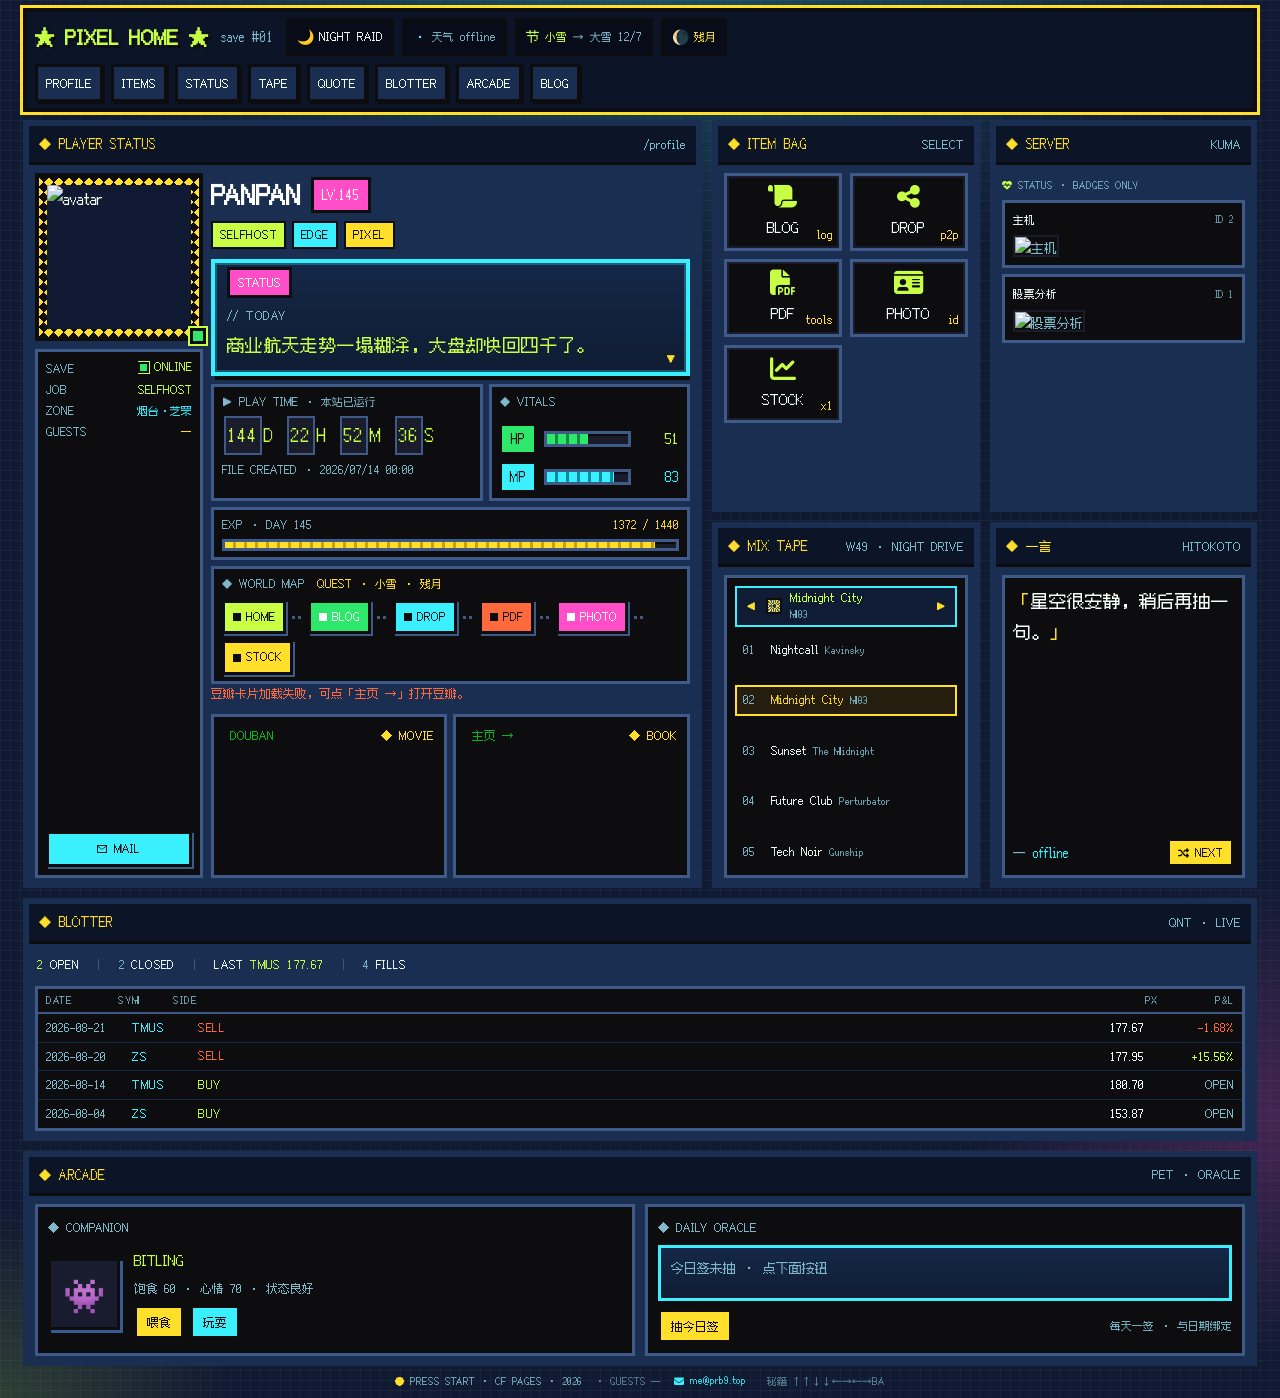
==== index.html @ e5ebe074 "Log ZS and TMUS sell fills on the blotter. Co-authored-by: Cursor <cursoragent@cursor.com>" ====
<!DOCTYPE html>
<html lang="zh-CN">
<head>
  <meta charset="UTF-8" />
  <meta name="viewport" content="width=device-width, initial-scale=1.0" />
  <meta name="description" content="Panpan 的像素风个人主页 · 工具箱、书影、Arcade 与博客" />
  <meta name="theme-color" content="#101a32" />
  <meta name="author" content="panpan" />
  <title>Panpan · Pixel Home</title>

  <link rel="icon" href="/favicon.ico" sizes="any" />
  <link rel="icon" href="/favicon.gif" type="image/gif" />
  <link rel="apple-touch-icon" href="/favicon.ico" />

  <meta property="og:type" content="website" />
  <meta property="og:site_name" content="Pixel Home" />
  <meta property="og:url" content="https://prb9.top/" />
  <meta property="og:title" content="Panpan · Pixel Home" />
  <meta property="og:description" content="像素风个人主页 · DROP / PDF / PHOTO / STOCK，还有宠物与每日签。" />
  <meta property="og:image" content="https://api.dicebear.com/9.x/pixel-art/svg?seed=prb9-neon-aug26&backgroundColor=143d6b" />
  <meta name="twitter:card" content="summary" />
  <meta name="twitter:title" content="Panpan · Pixel Home" />
  <meta name="twitter:description" content="像素风个人主页 · 工具箱、书影、Arcade 与博客" />

  <link href="https://unpkg.com/nes.css@2.3.0/css/nes.min.css" rel="stylesheet" />
  <link
    rel="stylesheet"
    href="https://cdnjs.cloudflare.com/ajax/libs/font-awesome/6.5.2/css/all.min.css"
    crossorigin="anonymous"
  />

  <style>
    /*
      Fusion Pixel：中英文同套像素字形，解决 Press Start 2P 中文回落到系统字体导致偏小
      License: OFL → assets/fonts/OFL-fusion-pixel.txt
    */
    @font-face {
      font-family: "Fusion Pixel";
      src: url("assets/fonts/fusion-pixel-12px-proportional-latin.ttf.woff2") format("woff2");
      font-display: swap;
      unicode-range: U+0000-024F, U+1E00-1EFF, U+2000-206F, U+20A0-20CF, U+2100-214F, U+2190-21FF;
    }
    @font-face {
      font-family: "Fusion Pixel";
      src: url("assets/fonts/fusion-pixel-12px-proportional-zh_hans.ttf.woff2") format("woff2");
      font-display: swap;
    }

    :root {
      --bg-0: #101a32;
      --bg-1: #1a2e52;
      --ink: #f4fff8;
      --mute: #7eb8c9;
      --green: #2ee86c;
      --lime: #c8ff45;
      --cyan: #3af0ff;
      --pink: #ff4ec8;
      --gold: #ffdf2a;
      --orange: #ff6a3c;
      --frame: #0c1428;
      --line: #3d5a88;
      --well: #0f1c33;
      --well-2: #152848;
      --bar-g: #148a42;
      --bar-c: #0e8aa0;
      --bar-y: #c9a00e;
      --font: "Fusion Pixel", "PingFang SC", "Microsoft YaHei", monospace;
    }

    * { box-sizing: border-box; }
    html { scroll-behavior: smooth; }

    body {
      margin: 0;
      min-height: 100vh;
      font-family: var(--font) !important;
      font-size: 16px;
      line-height: 1.7;
      color: var(--ink);
      -webkit-font-smoothing: none;
      font-smooth: never;
      background-color: var(--bg-0);
      background-image:
        radial-gradient(ellipse 90% 50% at 50% -5%, rgba(58, 240, 255, 0.28), transparent 55%),
        radial-gradient(ellipse 50% 35% at 100% 80%, rgba(255, 78, 200, 0.22), transparent 50%),
        radial-gradient(ellipse 40% 30% at 0% 100%, rgba(200, 255, 69, 0.16), transparent 45%),
        linear-gradient(rgba(255,255,255,0.045) 1px, transparent 1px),
        linear-gradient(90deg, rgba(255,255,255,0.035) 1px, transparent 1px);
      background-size: auto, auto, auto, 10px 10px, 10px 10px;
      image-rendering: pixelated;
    }

    a { color: var(--cyan); }
    a:hover { color: var(--lime); }

    /* NES 容器：压缩默认内边距 */
    .nes-container {
      padding: 10px 12px !important;
      margin: 0 !important;
      font-family: var(--font) !important;
    }
    .nes-container.is-dark { background: var(--bg-1); }
    button, input, .nes-btn { font-family: var(--font) !important; }

    /* ========== 全宽仪表盘 ========== */
    .wrap {
      width: min(1540px, 98vw);
      margin: 0 auto;
      padding: 8px 10px 8px;
      min-height: 100vh;
      display: flex;
      flex-direction: column;
    }

    /* 顶栏：标题 + 天象 + 导航同一行，少占纵向 */
    .topbar {
      display: flex;
      flex-wrap: wrap;
      align-items: center;
      justify-content: space-between;
      gap: 8px 12px;
      margin-bottom: 8px;
      padding: 6px 8px;
      background: var(--frame);
      border: 4px solid #0d0d0f;
      box-shadow: 0 0 0 3px var(--gold);
    }
    .brand {
      display: flex;
      align-items: center;
      gap: 12px;
      flex-wrap: wrap;
    }
    .brand h1 {
      margin: 0;
      font-size: clamp(14px, 1.6vw, 20px);
      color: var(--lime);
      text-shadow: 3px 3px 0 #0d0d0f;
      white-space: nowrap;
    }
    .brand .sub {
      color: var(--mute);
      font-size: 13px;
    }
    .meta-chips {
      display: inline-flex;
      flex-wrap: wrap;
      align-items: center;
      gap: 8px;
    }
    .meta-chip {
      display: inline-flex;
      align-items: center;
      gap: 5px;
      padding: 4px 8px;
      background: rgba(0,0,0,0.4);
      border: 3px solid #0d0d0f;
      font-size: 11px;
      color: var(--ink);
      white-space: nowrap;
    }
    .meta-chip .ic { font-size: 14px; animation: bob 1.6s steps(2) infinite; }
    .meta-chip .dim { color: var(--mute); }
    .meta-chip.wx .ic { color: var(--cyan); }
    .meta-chip.jq { color: var(--lime); }
    .meta-chip.moon { color: var(--gold); }
    @keyframes bob {
      0%, 100% { transform: translateY(0); }
      50% { transform: translateY(-3px); }
    }

    .topnav {
      display: flex;
      flex-wrap: wrap;
      gap: 8px;
    }
    .topnav a {
      text-decoration: none !important;
      color: var(--ink) !important;
      background: var(--bg-1);
      border: 3px solid #0d0d0f;
      padding: 6px 8px;
      font-size: 12px;
      box-shadow: 2px 2px 0 #0d0d0f;
      flex-shrink: 0;
    }
    .topnav a:hover {
      color: var(--lime) !important;
      transform: translate(-1px, -1px);
      box-shadow: 4px 4px 0 #0d0d0f;
    }

    /* 主网格：大屏尽量一屏铺开 */
    .grid {
      flex: 1;
      display: grid;
      grid-template-columns: 1fr;
      gap: 8px;
      align-content: start;
      align-items: stretch;
    }

    /* 平板：两列；MUSIC 和一言始终并排成一对 */
    @media (min-width: 800px) {
      .grid {
        grid-template-columns: 1.4fr 1fr;
        grid-template-areas:
          "profile links"
          "status status"
          "music quote"
          "trades trades"
          "arcade arcade";
        gap: 10px;
      }
      #profile { grid-area: profile; }
      #links { grid-area: links; }
      #status { grid-area: status; }
      #music { grid-area: music; }
      #quote { grid-area: quote; }
      #trades { grid-area: trades; }
      #arcade { grid-area: arcade; }
    }

    /* 桌面宽屏 */
    @media (min-width: 1200px) {
      .grid {
        grid-template-columns: 1.55fr 0.95fr 1fr 1fr;
        grid-template-rows: auto auto auto auto;
        gap: 10px;
        grid-template-areas:
          "profile profile links status"
          "profile profile music quote"
          "trades trades trades trades"
          "arcade arcade arcade arcade";
      }
    }

    .panel {
      position: relative;
      background: var(--bg-1);
      height: 100%;
      min-height: 0;
      overflow: hidden;
      display: flex;
      flex-direction: column;
    }
    .panel > .panel-head { flex-shrink: 0; }
    #profile .profile-row { flex: 1; min-height: 0; }

    .panel-head {
      display: flex;
      align-items: center;
      justify-content: space-between;
      gap: 8px;
      margin: -4px -6px 8px;
      padding: 7px 10px;
      background: var(--frame);
      border-bottom: 3px solid #0d0d0f;
      color: var(--gold);
      font-size: 13px;
    }
    .panel-head .tag { color: var(--mute); font-size: 12px; }

    /* Profile */
    .profile-row {
      display: flex;
      flex-direction: column;
      align-items: center;
      gap: 8px;
      height: 100%;
      min-height: 0;
      overflow: hidden;
    }
    @media (min-width: 560px) {
      .profile-row {
        flex-direction: row;
        align-items: stretch;
      }
    }

    .avatar-col {
      display: flex;
      flex-direction: column;
      align-items: stretch;
      gap: 8px;
      flex-shrink: 0;
      width: 140px;
    }
    @media (min-width: 1200px) {
      .avatar-col { width: 168px; }
    }
    .avatar-frame {
      position: relative;
      width: 100%;
      aspect-ratio: 1;
      padding: 8px;
      background:
        linear-gradient(45deg, #0d0d0f 25%, transparent 25%) -5px 0 / 10px 10px,
        linear-gradient(-45deg, #0d0d0f 25%, transparent 25%) -5px 0 / 10px 10px,
        linear-gradient(45deg, transparent 75%, #0d0d0f 75%) -5px 0 / 10px 10px,
        linear-gradient(-45deg, transparent 75%, #0d0d0f 75%) -5px 0 / 10px 10px,
        var(--gold);
      border: 4px solid #0d0d0f;
      flex-shrink: 0;
    }
    .char-plate {
      background: #0d0d0f;
      border: 3px solid var(--line);
      padding: 8px;
      display: flex;
      flex-direction: column;
      gap: 6px;
      flex: 1;
      min-height: 0;
    }
    .char-plate .plate-row {
      display: flex;
      justify-content: space-between;
      align-items: baseline;
      gap: 6px;
      font-size: 11px;
      line-height: 1.35;
    }
    .char-plate .k { color: var(--mute); flex-shrink: 0; }
    .char-plate .v {
      color: var(--lime);
      text-align: right;
      overflow: hidden;
      text-overflow: ellipsis;
      white-space: nowrap;
      min-width: 0;
    }
    .char-plate .v.gold { color: var(--gold); }
    .char-plate .v.cyan { color: var(--cyan); }
    .char-plate .online {
      display: inline-flex;
      align-items: center;
      gap: 5px;
      color: var(--lime);
    }
    .char-plate .online::before {
      content: "";
      width: 7px;
      height: 7px;
      background: var(--green);
      border: 2px solid #0d0d0f;
      box-shadow: 0 0 0 1px var(--lime);
      animation: lamp 1.1s steps(2) infinite;
    }
    .char-plate .mail-btn {
      margin-top: auto;
      display: block;
      text-align: center;
      text-decoration: none !important;
      color: #0d0d0f !important;
      background: var(--cyan);
      border: 3px solid #0d0d0f;
      box-shadow: 2px 2px 0 var(--line);
      padding: 6px 4px;
      font-size: 11px;
    }
    .char-plate .mail-btn:hover {
      background: var(--lime);
      transform: translate(-1px, -1px);
      box-shadow: 3px 3px 0 var(--line);
    }
    .avatar-frame img {
      width: 100%;
      height: 100%;
      object-fit: cover;
      image-rendering: auto; /* thumbs 矢量头像更清晰 */
      background: var(--bg-0);
      display: block;
    }
    .save-lamp {
      position: absolute;
      right: -7px;
      bottom: -7px;
      width: 16px;
      height: 16px;
      background: var(--green);
      border: 3px solid #0d0d0f;
      box-shadow: 0 0 0 2px var(--lime);
      animation: lamp 1.1s steps(2) infinite;
    }
    @keyframes lamp {
      50% { background: var(--lime); box-shadow: 0 0 0 2px var(--green); }
    }

    .profile-meta {
      flex: 1;
      min-width: 0;
      width: 100%;
      display: flex;
      flex-direction: column;
      min-height: 0;
      overflow: hidden;
    }
    .name-row {
      display: flex;
      flex-wrap: wrap;
      align-items: center;
      gap: 10px;
      margin-bottom: 4px;
      flex-shrink: 0;
    }
    .name-row h2 {
      margin: 0;
      font-size: clamp(20px, 2vw, 26px);
      color: #fff;
    }
    .lv-badge {
      background: var(--pink);
      color: #fff;
      border: 3px solid #0d0d0f;
      padding: 4px 8px;
      font-size: 13px;
    }
    .trait-row {
      display: flex;
      flex-wrap: wrap;
      gap: 6px;
      margin: 0 0 6px;
      flex-shrink: 0;
    }
    .trait {
      display: inline-block;
      padding: 3px 7px;
      border: 2px solid #0d0d0f;
      background: var(--line);
      color: var(--mute);
      font-size: 11px;
      letter-spacing: 0.4px;
    }
    .trait.lime { background: var(--lime); color: #0d0d0f; }
    .trait.cyan { background: var(--cyan); color: #0d0d0f; }
    .trait.gold { background: var(--gold); color: #0d0d0f; }

    /* 状态框：略放大，可随文案换行，仍控上限 */
    .dialog {
      position: relative;
      background: linear-gradient(180deg, var(--well-2) 0%, var(--well) 100%);
      color: var(--lime);
      border: 4px solid var(--cyan);
      padding: 10px 12px 14px;
      margin: 4px 0 8px;
      box-shadow:
        4px 4px 0 #0d0d0f,
        inset 0 0 0 2px rgba(58, 240, 255, 0.28);
      font-size: 14px;
      line-height: 1.55;
      flex: 0 1 auto;
      min-height: 72px;
      max-height: 120px;
      overflow: hidden;
    }
    #dialog-text {
      display: inline;
      font-size: clamp(15px, 1.4vw, 18px);
      letter-spacing: 0.4px;
    }
    .dialog::after {
      content: "▼";
      position: absolute;
      right: 10px;
      bottom: 5px;
      color: var(--gold);
      animation: blink 1s steps(2) infinite;
      font-size: 10px;
    }
    @keyframes blink { 50% { opacity: 0; } }
    .dialog .who {
      display: inline-block;
      background: var(--pink);
      color: #fff;
      border: 3px solid #0d0d0f;
      padding: 3px 8px;
      margin: -20px 0 6px;
      font-size: 12px;
      transform: translateY(-2px);
    }
    .dialog .status-label {
      display: block;
      color: var(--mute);
      font-size: 12px;
      margin-bottom: 6px;
      letter-spacing: 0.5px;
    }

    /* 游玩时间 + HP/MP 并排 */
    .vitals {
      display: grid;
      grid-template-columns: 1fr;
      gap: 6px;
      margin-top: 0;
      flex-shrink: 0;
    }
    @media (min-width: 560px) {
      .vitals { grid-template-columns: 1.35fr 1fr; }
    }
    .playtime,
    .bars-panel {
      background: #0d0d0f;
      border: 3px solid var(--line);
      padding: 6px 8px;
    }
    .playtime .label,
    .bars-panel .label {
      color: var(--mute);
      font-size: 11px;
      margin-bottom: 4px;
    }
    .playtime .digits {
      color: var(--lime);
      font-size: clamp(14px, 1.4vw, 17px);
      letter-spacing: 1px;
    }
    .playtime .digits span {
      display: inline-block;
      min-width: 1.8ch;
      text-align: center;
      background: #1a1c2c;
      border: 2px solid var(--line);
      padding: 3px 2px;
      margin: 0 2px;
    }
    .playtime .hint {
      margin-top: 6px;
      color: var(--mute);
      font-size: 11px;
    }
    .bars-panel {
      display: flex;
      flex-direction: column;
      justify-content: center;
      gap: 8px;
    }
    .bar-row {
      display: grid;
      grid-template-columns: 36px 1fr 40px;
      align-items: center;
      gap: 8px;
      font-size: 14px;
    }
    .bar-tag {
      text-align: center;
      border: 2px solid #0d0d0f;
      font-size: 13px;
      padding: 2px 0;
    }
    .bar-tag.hp { background: var(--green); color: #0d0d0f; }
    .bar-tag.mp { background: var(--cyan); color: #0d0d0f; }
    .bar-track {
      height: 16px;
      background: #1a1c2c;
      border: 3px solid var(--line);
      box-shadow: inset 2px 2px 0 #0a0a0f;
    }
    .bar-fill {
      height: 100%;
      background: repeating-linear-gradient(90deg, var(--green) 0 8px, var(--bar-g) 8px 11px);
      transition: width 0.6s steps(12);
    }
    .bar-fill.mp {
      background: repeating-linear-gradient(90deg, var(--cyan) 0 8px, var(--bar-c) 8px 11px);
    }
    .bar-num { color: var(--lime); font-size: 14px; text-align: right; }
    .bar-num.mp { color: var(--cyan); }

    /* EXP + 任务 / 技能：填满 profile 下方空白 */
    .exp-row {
      margin-top: 6px;
      flex-shrink: 0;
      background: #0d0d0f;
      border: 3px solid var(--line);
      padding: 6px 8px;
    }
    .exp-row .label {
      display: flex;
      justify-content: space-between;
      color: var(--mute);
      font-size: 11px;
      margin-bottom: 4px;
    }
    .exp-row .label strong { color: var(--gold); font-weight: normal; }
    .exp-track {
      height: 12px;
      background: #1a1c2c;
      border: 3px solid var(--line);
      box-shadow: inset 2px 2px 0 #0a0a0f;
    }
    .exp-fill {
      height: 100%;
      width: 0%;
      background: repeating-linear-gradient(90deg, var(--gold) 0 8px, var(--bar-y) 8px 11px);
      transition: width 0.6s steps(12);
    }
    /* WORLD MAP：资料卡与书影之间的地点链 */
    .world-map {
      margin-top: 6px;
      flex-shrink: 0;
      background: #0d0d0f;
      border: 3px solid var(--line);
      padding: 6px 8px;
    }
    .world-map .label {
      color: var(--mute);
      font-size: 11px;
      margin-bottom: 6px;
    }
    .world-map .label em {
      font-style: normal;
      color: var(--gold);
      margin-left: 6px;
    }
    .map-nodes {
      display: flex;
      flex-wrap: wrap;
      align-items: center;
      gap: 6px;
    }
    .map-node {
      display: inline-flex;
      align-items: center;
      gap: 5px;
      text-decoration: none !important;
      color: #0d0d0f !important;
      border: 3px solid #0d0d0f;
      padding: 5px 8px;
      font-size: 11px;
      box-shadow: 2px 2px 0 var(--line);
      transition: transform 0.1s steps(2), box-shadow 0.1s steps(2);
    }
    .map-node:hover {
      transform: translate(-1px, -1px);
      box-shadow: 3px 3px 0 var(--line);
    }
    .map-node .dot {
      width: 8px;
      height: 8px;
      background: #0d0d0f;
      flex-shrink: 0;
    }
    .map-node.home { background: var(--lime); }
    .map-node.blog { background: var(--green); color: #fff !important; }
    .map-node.blog .dot { background: #fff; }
    .map-node.drop { background: var(--cyan); }
    .map-node.pdf { background: var(--orange); }
    .map-node.photo { background: var(--pink); color: #fff !important; }
    .map-node.photo .dot { background: #fff; }
    .map-node.stock { background: var(--gold); }
    .map-rail {
      width: 10px;
      height: 3px;
      background: repeating-linear-gradient(90deg, var(--line) 0 3px, transparent 3px 6px);
      flex-shrink: 0;
    }
    @media (max-width: 560px) {
      .map-rail { display: none; }
    }

    /* 豆瓣 idouban：电影 | 书，吃满 profile 下半宽 */
    .foot-strip.douban-strip {
      margin-top: 6px;
      flex: 1 1 auto;
      min-height: 0;
      display: grid;
      grid-template-columns: 1fr;
      gap: 6px;
    }
    @media (min-width: 720px) {
      .foot-strip.douban-strip { grid-template-columns: 1fr 1fr; }
    }
    .idouban-pane {
      background: #0d0d0f;
      border: 3px solid var(--line);
      padding: 8px 10px 6px;
      min-height: 0;
      display: flex;
      flex-direction: column;
      overflow: hidden;
    }
    .idouban-pane-head {
      display: flex;
      align-items: center;
      justify-content: space-between;
      gap: 8px;
      margin-bottom: 4px;
      flex-shrink: 0;
    }
    .idouban-pane-head .brand {
      display: inline-flex;
      align-items: center;
      gap: 6px;
      color: #00b51d;
      font-size: 12px;
    }
    .idouban-pane-head .brand i { font-size: 14px; }
    .idouban-pane-head .kind {
      color: var(--gold);
      font-size: 12px;
    }
    .idouban-mount {
      flex: 1;
      min-height: 120px;
      max-height: 220px;
      overflow: auto;
      font-family: var(--font) !important;
    }
    .douban-status {
      color: var(--mute);
      font-size: 12px;
      line-height: 1.5;
      margin: 0 0 6px;
      flex-shrink: 0;
    }
    .douban-status.err { color: var(--orange); }
    .douban-status.ok { color: var(--lime); }

    /* 覆盖 idouban 默认浅色样式 → 像素暗色 */
    .pixel-idouban .idouban-tabs {
      margin: 4px 0 8px;
      display: flex;
      flex-wrap: wrap;
      gap: 6px;
    }
    .pixel-idouban .idouban-tab {
      cursor: pointer;
      padding: 3px 8px !important;
      text-decoration: none !important;
      color: var(--ink) !important;
      background: #1a1c2c;
      border: 2px solid var(--line);
      font-size: 11px;
      font-family: var(--font) !important;
    }
    .pixel-idouban .idouban-tab-active {
      background: var(--gold) !important;
      color: #0d0d0f !important;
      border-color: #0d0d0f;
    }
    .pixel-idouban .idouban-item {
      clear: both;
      border-bottom: 2px dashed #2a2f45 !important;
      min-height: 110px !important;
      padding: 8px 0 !important;
      position: relative;
    }
    .pixel-idouban .idouban-picture {
      position: absolute;
      top: 8px;
      left: 0;
    }
    .pixel-idouban .idouban-picture img {
      width: 72px !important;
      max-height: 96px !important;
      object-fit: cover;
      border: 3px solid #0d0d0f;
      box-shadow: 3px 3px 0 var(--line);
      image-rendering: auto;
      background: #1a1c2c;
    }
    .pixel-idouban .idouban-info {
      padding-left: 86px !important;
      color: var(--ink);
    }
    .pixel-idouban .idouban-info a {
      color: var(--lime) !important;
      text-decoration: none !important;
      font-size: 13px;
    }
    .pixel-idouban .idouban-info a:hover { color: var(--cyan) !important; }
    .pixel-idouban .idouban-meta,
    .pixel-idouban .idouban-rating,
    .pixel-idouban .idouban-comment {
      color: var(--mute) !important;
      font-size: 11px !important;
      line-height: 1.45 !important;
      font-family: var(--font) !important;
      -webkit-line-clamp: 2;
    }
    .pixel-idouban .idouban-pagination {
      text-align: center;
      margin: 8px 0 4px;
    }
    .pixel-idouban .idouban-page-num {
      min-width: 40px;
      display: inline-block;
      color: var(--gold);
      font-size: 12px;
    }
    .pixel-idouban .idouban-button {
      cursor: pointer;
      padding: 3px 8px !important;
      text-decoration: none !important;
      color: var(--ink) !important;
      background: #1a1c2c;
      border: 2px solid var(--line);
      font-size: 11px;
      font-family: var(--font) !important;
      margin: 0 4px;
    }
    .pixel-idouban .idouban-button:hover {
      border-color: var(--gold);
      color: var(--lime) !important;
    }

    /* Links */
    .inv-grid {
      display: grid;
      grid-template-columns: 1fr 1fr;
      gap: 8px;
      height: auto;
      align-content: start;
    }
    .inv-slot {
      display: flex;
      flex-direction: column;
      align-items: center;
      justify-content: center;
      gap: 6px;
      min-height: 72px;
      padding: 8px 6px;
      text-decoration: none !important;
      color: var(--ink) !important;
      background: #0d0d0f;
      border: 3px solid var(--line);
      box-shadow: inset 0 0 0 2px #1a1c2c;
      transition: transform 0.1s steps(2), border-color 0.1s;
      position: relative;
    }
    .inv-slot:hover,
    .inv-slot:focus {
      border-color: var(--gold);
      transform: translate(-2px, -2px);
      box-shadow: inset 0 0 0 2px #1a1c2c, 4px 4px 0 #0d0d0f;
      outline: none;
    }
    .inv-slot i { font-size: 26px; color: var(--lime); }
    .inv-slot .slot-name { font-size: 14px; text-align: center; }
    .inv-slot .qty {
      position: absolute;
      right: 6px;
      bottom: 4px;
      color: var(--gold);
      font-size: 12px;
    }

    /* Uptime / SERVER：内容收紧，避免框被撑空 */
    #status.panel {
      display: flex;
      flex-direction: column;
      min-height: 0;
    }
    #status .stat-lines {
      flex: 1;
      min-height: 0;
    }
    .stat-lines { font-size: 13px; color: var(--mute); }
    .stat-lines p { margin: 0 0 6px; }
    .stat-lines .ok { color: var(--lime); }
    /* Uptime Kuma 徽章：仅展示，不跳转公开状态页 */
    .kuma-caption {
      display: inline-flex;
      align-items: center;
      gap: 6px;
      margin-bottom: 6px;
      font-size: 10px;
      color: var(--mute);
    }
    .kuma-list {
      display: grid;
      grid-template-columns: 1fr;
      gap: 6px;
      height: auto;
    }
    .kuma-card {
      display: flex;
      flex-direction: column;
      justify-content: center;
      background: #0d0d0f;
      border: 3px solid var(--line);
      padding: 8px;
      color: inherit;
      cursor: default;
      min-height: 0;
      pointer-events: none; /* 徽章图也不被点穿 */
    }
    .kuma-card .kuma-name {
      display: flex;
      align-items: center;
      justify-content: space-between;
      margin-bottom: 6px;
      font-size: 11px;
      color: var(--ink);
    }
    .kuma-card .kuma-name small {
      color: var(--mute);
      font-size: 9px;
    }
    .kuma-badges {
      display: flex;
      flex-wrap: wrap;
      gap: 6px;
      align-items: center;
    }
    .kuma-badges img {
      height: 22px;
      width: auto;
      image-rendering: auto;
      vertical-align: middle;
      border: 2px solid #1a1c2c;
      pointer-events: none;
    }
    .kuma-tip {
      margin-top: 10px;
      padding: 8px;
      border: 2px dashed var(--line);
      color: var(--mute);
      font-size: 9px;
      line-height: 1.7;
    }
    .kuma-tip strong { color: var(--gold); }

    /* MIX TAPE + 一言：同一套内盒，成对撑满 */
    #music,
    #quote {
      min-height: 0;
    }
    .tape-card,
    .quote-box {
      flex: 1;
      min-height: 0;
      display: flex;
      flex-direction: column;
      gap: 8px;
      background: #0d0d0f;
      border: 3px solid var(--line);
      padding: 8px;
    }
    .tape-now {
      display: grid;
      grid-template-columns: 22px 1fr 22px;
      align-items: center;
      gap: 4px;
      flex-shrink: 0;
      background: var(--well);
      border: 2px solid var(--cyan);
      padding: 2px 3px;
    }
    .tape-skip {
      width: 22px;
      height: 22px;
      padding: 0;
      font-family: inherit;
      font-size: 10px;
      line-height: 1;
      cursor: pointer;
      color: var(--gold);
      background: transparent;
      border: 0;
      box-shadow: none;
    }
    .tape-skip:hover { color: var(--lime); }
    .tape-skip:active { transform: translateY(1px); }
    .tape-now-body {
      display: flex;
      align-items: center;
      gap: 8px;
      min-width: 0;
    }
    .tape-reel {
      width: 16px;
      height: 16px;
      flex-shrink: 0;
      border: 2px solid #0d0d0f;
      background:
        radial-gradient(circle at 50% 50%, #1a1c2c 0 18%, transparent 19%),
        repeating-conic-gradient(from 0deg, var(--gold) 0 12deg, var(--line) 12deg 24deg);
      animation: reel 4s steps(12) infinite;
    }
    @keyframes reel {
      to { transform: rotate(360deg); }
    }
    .tape-now-text { min-width: 0; }
    .tape-now .track {
      color: var(--lime);
      font-size: 12px;
      line-height: 1.3;
      overflow: hidden;
      text-overflow: ellipsis;
      white-space: nowrap;
    }
    .tape-now .artist {
      color: var(--mute);
      font-size: 10px;
      overflow: hidden;
      text-overflow: ellipsis;
      white-space: nowrap;
    }
    .tape-tracks {
      list-style: none;
      margin: 0;
      padding: 0;
      flex: 1;
      min-height: 0;
      display: flex;
      flex-direction: column;
      justify-content: space-between;
    }
    .tape-tracks li {
      display: grid;
      grid-template-columns: 22px 1fr;
      gap: 6px;
      align-items: baseline;
      padding: 4px 6px;
      border: 2px solid transparent;
      font-size: 11px;
      color: var(--ink);
      cursor: pointer;
    }
    .tape-tracks li:hover { background: #1a1c2c; }
    .tape-tracks li.on {
      border-color: var(--gold);
      background: rgba(244, 180, 27, 0.1);
    }
    .tape-tracks .n { color: var(--mute); }
    .tape-tracks .t { color: var(--ink); min-width: 0; }
    .tape-tracks .t small {
      color: var(--mute);
      font-size: 10px;
      margin-left: 6px;
    }
    .tape-tracks li.on .t { color: var(--gold); }

    .quote-text {
      color: var(--ink);
      font-size: clamp(15px, 1.4vw, 19px);
      line-height: 1.7;
      flex: 1;
      margin: 0;
    }
    .quote-text::before {
      content: "「";
      color: var(--gold);
    }
    .quote-text::after {
      content: "」";
      color: var(--gold);
    }
    .quote-meta {
      display: flex;
      align-items: center;
      justify-content: space-between;
      gap: 8px;
      flex-wrap: wrap;
      margin-top: auto;
      flex-shrink: 0;
      color: var(--mute);
      font-size: 13px;
    }
    .quote-meta .from { color: var(--cyan); font-size: 13px; }
    .quote-refresh {
      font-family: inherit;
      font-size: 11px;
      cursor: pointer;
      color: #0d0d0f;
      background: var(--gold);
      border: 3px solid #0d0d0f;
      box-shadow: 2px 2px 0 #0d0d0f;
      padding: 4px 8px;
    }
    .quote-refresh:hover { background: var(--lime); }
    .quote-refresh:active { transform: translate(1px, 1px); box-shadow: 1px 1px 0 #0d0d0f; }

    /* BLOTTER：量化成交带，终端流水而不是任务卡 */
    #trades.panel { min-height: 0; }
    .trade-body {
      display: flex;
      flex-direction: column;
      gap: 6px;
      flex: 1;
      min-height: 0;
    }
    .blotter-stats {
      display: flex;
      flex-wrap: wrap;
      align-items: center;
      gap: 10px 14px;
      padding: 4px 2px 6px;
      color: var(--mute);
      font-size: 11px;
      letter-spacing: 0.4px;
    }
    .blotter-stats .kv { color: var(--ink); }
    .blotter-stats .kv b {
      color: var(--lime);
      font-weight: normal;
    }
    .blotter-stats .kv.dim b { color: var(--mute); }
    .blotter-stats .sep { color: var(--line); }
    .blotter {
      background: #0d0d0f;
      border: 3px solid var(--line);
      overflow: hidden;
    }
    .blotter-head,
    .blotter-row {
      display: grid;
      grid-template-columns: 7.2em 5.5em 3.2em 1fr 7.5em;
      gap: 0;
      align-items: center;
      font-size: 12px;
      line-height: 1.3;
      padding: 0 8px;
    }
    .blotter-head {
      color: var(--mute);
      font-size: 10px;
      letter-spacing: 0.8px;
      border-bottom: 2px solid var(--line);
      padding: 5px 8px;
    }
    .blotter-row {
      border-bottom: 1px solid var(--well-2);
      padding: 6px 8px;
    }
    .blotter-row:last-child { border-bottom: 0; }
    .blotter-row .px,
    .blotter-row .pnl,
    .blotter-head span:nth-child(4),
    .blotter-head span:nth-child(5) { text-align: right; font-variant-numeric: tabular-nums; }
    .blotter-row .sym {
      color: var(--cyan);
      letter-spacing: 0.5px;
    }
    .blotter-row .side { font-size: 11px; letter-spacing: 0.6px; }
    .blotter-row .side.buy { color: var(--lime); }
    .blotter-row .side.sell { color: var(--orange); }
    .blotter-row .d { color: var(--mute); }
    .blotter-row .pnl { color: var(--lime); }
    .blotter-row .pnl.loss { color: var(--orange); }
    .blotter-row .pnl.flat { color: var(--mute); }
    .blotter-row .px { color: var(--ink); }
    @media (max-width: 640px) {
      .blotter-head,
      .blotter-row {
        grid-template-columns: 5.2em 4.6em 2.6em 1fr 5.8em;
        font-size: 11px;
        padding-left: 6px;
        padding-right: 6px;
      }
    }
    .trade-empty {
      color: var(--mute);
      font-size: 12px;
      padding: 10px 8px;
      background: #0d0d0f;
      border: 3px solid var(--line);
    }
    .trade-more {
      align-self: flex-end;
      font-family: inherit;
      font-size: 11px;
      cursor: pointer;
      color: var(--cyan);
      background: transparent;
      border: 0;
      padding: 2px 0;
      text-decoration: underline;
      text-underline-offset: 3px;
      box-shadow: none;
    }
    .trade-more:hover { color: var(--lime); }
    .trade-more[hidden] { display: none; }

    #trade-modal {
      position: fixed;
      inset: 0;
      display: none;
      align-items: center;
      justify-content: center;
      background: rgba(10, 10, 14, 0.82);
      z-index: 98;
      padding: 16px;
    }
    #trade-modal.show { display: flex; }
    #trade-modal .box {
      width: min(720px, 100%);
      max-height: min(80vh, 640px);
      overflow: auto;
      background: var(--bg-1);
      border: 4px solid #0d0d0f;
      box-shadow: 0 0 0 4px var(--gold);
      padding: 16px;
    }
    #trade-modal .box h3 {
      margin: 0 0 6px;
      color: var(--gold);
      font-size: 14px;
      font-weight: normal;
    }
    #trade-modal .box .hint {
      color: var(--mute);
      font-size: 11px;
      margin: 0 0 10px;
    }
    #trade-modal .box .blotter { margin-bottom: 12px; }

    /* ARCADE：宠物 + 每日签 */
    .arcade-grid {
      display: grid;
      grid-template-columns: 1fr;
      gap: 10px;
      flex: 1;
      min-height: 0;
    }
    @media (min-width: 720px) {
      .arcade-grid { grid-template-columns: 1fr 1fr; }
    }
    .arcade-card {
      background: #0d0d0f;
      border: 3px solid var(--line);
      padding: 10px;
      min-height: 0;
      display: flex;
      flex-direction: column;
      gap: 8px;
    }
    .arcade-card .label {
      color: var(--mute);
      font-size: 12px;
    }
    .pet-row {
      display: flex;
      gap: 14px;
      align-items: center;
      flex: 1;
    }
    .pet-sprite {
      width: 72px;
      height: 72px;
      flex-shrink: 0;
      image-rendering: pixelated;
      border: 3px solid #0d0d0f;
      box-shadow: 3px 3px 0 var(--line);
      cursor: pointer;
      position: relative;
      background: #1a1c2c;
      animation: bob 1.2s steps(2) infinite;
      padding: 0;
      font: inherit;
    }
    .dim { color: var(--mute); }
    .pet-sprite[data-mood="hungry"] { filter: saturate(0.6); animation-duration: 2.2s; }
    .pet-sprite[data-mood="sleepy"] { filter: brightness(0.85); }
    .pet-sprite[data-mood="happy"] { filter: saturate(1.2); }
    .pet-face {
      position: absolute;
      inset: 0;
      display: flex;
      align-items: center;
      justify-content: center;
      font-size: 34px;
      line-height: 1;
      user-select: none;
    }
    .pet-meta { flex: 1; min-width: 0; }
    .pet-meta .name {
      color: var(--lime);
      font-size: 14px;
      margin-bottom: 6px;
    }
    .pet-meta .line {
      color: var(--mute);
      font-size: 12px;
      line-height: 1.5;
      margin-bottom: 8px;
    }
    .pet-actions {
      display: flex;
      flex-wrap: wrap;
      gap: 6px;
    }
    .pet-actions button,
    .oracle-draw {
      font-family: inherit;
      font-size: 12px;
      cursor: pointer;
      color: #0d0d0f;
      background: var(--gold);
      border: 3px solid #0d0d0f;
      box-shadow: 2px 2px 0 #0d0d0f;
      padding: 6px 10px;
    }
    .pet-actions button:hover,
    .oracle-draw:hover { background: var(--lime); }
    .pet-actions button:active,
    .oracle-draw:active {
      transform: translate(1px, 1px);
      box-shadow: 1px 1px 0 #0d0d0f;
    }
    .pet-actions .secondary { background: var(--cyan); }
    .oracle-body { flex: 1; display: flex; flex-direction: column; gap: 8px; }
    .oracle-result {
      flex: 1;
      background: linear-gradient(180deg, var(--well-2) 0%, var(--well) 100%);
      border: 3px solid var(--cyan);
      padding: 10px;
      min-height: 56px;
      color: var(--ink);
      font-size: 13px;
      line-height: 1.5;
    }
    .oracle-result .rarity {
      display: inline-block;
      margin-bottom: 6px;
      padding: 2px 6px;
      border: 2px solid #0d0d0f;
      font-size: 11px;
      color: #0d0d0f;
    }
    .oracle-result .rarity.N { background: #8b9bb4; }
    .oracle-result .rarity.R { background: var(--cyan); }
    .oracle-result .rarity.SR { background: var(--gold); }
    .oracle-result .rarity.SSR { background: var(--pink); color: #fff; }
    .oracle-hint { color: var(--mute); font-size: 11px; }

    footer.site-foot {
      margin-top: 6px;
      text-align: center;
      color: var(--mute);
      font-size: 10px;
    }
    footer.site-foot .coin {
      display: inline-block;
      animation: bob 1.5s steps(2) infinite;
      color: var(--gold);
    }
    footer.site-foot .hint { opacity: 0.7; margin-left: 8px; }
    footer.site-foot .mail {
      display: inline-flex;
      align-items: center;
      gap: 6px;
      margin: 0 8px;
      color: var(--cyan) !important;
      text-decoration: none !important;
    }
    footer.site-foot .mail:hover { color: var(--lime) !important; }

    #easter {
      position: fixed;
      inset: 0;
      display: none;
      align-items: center;
      justify-content: center;
      background: rgba(10, 10, 14, 0.82);
      z-index: 99;
      padding: 16px;
    }
    #easter.show { display: flex; }
    #easter .box {
      max-width: 460px;
      background: var(--bg-1);
      border: 4px solid #0d0d0f;
      box-shadow: 0 0 0 4px var(--gold);
      padding: 22px;
      text-align: center;
    }
    #easter .box p { margin: 10px 0; font-size: 12px; color: var(--ink); }
    #easter button {
      margin-top: 10px;
      font-family: inherit;
      font-size: 11px;
      cursor: pointer;
    }

    /* 移动端顶栏瘦身：只留天空+天气，导航横滑 */
    @media (max-width: 800px) {
      .topbar {
        gap: 8px;
        padding: 6px 8px;
        box-shadow: 3px 3px 0 #0d0d0f;
      }
      .brand { gap: 8px; width: 100%; }
      .brand .sub { display: none; }
      .brand h1 { font-size: 13px; }
      .meta-chips { gap: 6px; }
      .meta-chip {
        padding: 4px 7px;
        font-size: 11px;
      }
      .meta-chip.jq,
      .meta-chip.moon { display: none; }
      .topnav {
        width: 100%;
        flex-wrap: nowrap;
        overflow-x: auto;
        -webkit-overflow-scrolling: touch;
        gap: 6px;
        padding-bottom: 2px;
        scrollbar-width: none;
      }
      .topnav::-webkit-scrollbar { display: none; }
      .topnav a {
        padding: 6px 8px;
        font-size: 11px;
        box-shadow: 2px 2px 0 #0d0d0f;
      }
    }

    @media (prefers-reduced-motion: reduce) {
      .tape-reel,
      .meta-chip .ic,
      .save-lamp,
      .char-plate .online::before,
      .pet-sprite,
      footer.site-foot .coin { animation: none; }
    }
  </style>
</head>
<body>
  <div class="wrap">
    <header class="topbar">
      <div class="brand">
        <h1>★ PIXEL HOME ★</h1>
        <span class="sub">save #01</span>
        <div class="meta-chips" id="meta-chips">
          <div class="meta-chip" id="sky-chip" title="跟随本地时间变化">
            <span class="ic" id="sky-icon">☀</span>
            <span id="sky-text">DAYTIME</span>
          </div>
          <div class="meta-chip wx" id="wx-chip" title="允许定位后显示当地天气">
            <span class="ic" id="wx-icon">…</span>
            <span id="wx-text"><span class="dim">天气</span></span>
          </div>
          <div class="meta-chip jq" id="jq-chip" title="二十四节气">
            <span class="ic">节</span>
            <span id="jq-text">…</span>
          </div>
          <div class="meta-chip moon" id="moon-chip" title="月相">
            <span class="ic" id="moon-icon">☾</span>
            <span id="moon-text">…</span>
          </div>
        </div>
      </div>
      <nav class="topnav" aria-label="sections">
        <a href="#profile">PROFILE</a>
        <a href="#links">ITEMS</a>
        <a href="#status">STATUS</a>
        <a href="#music">TAPE</a>
        <a href="#quote">QUOTE</a>
        <a href="#trades">BLOTTER</a>
        <a href="#arcade">ARCADE</a>
        <a href="/blog/">BLOG</a>
      </nav>
    </header>

    <main class="grid">
      <section id="profile" class="nes-container is-dark panel">
        <div class="panel-head">
          <span>◆ PLAYER STATUS</span>
          <span class="tag">/profile</span>
        </div>
        <div class="profile-row">
          <div class="avatar-col">
            <div class="avatar-frame">
              <img
                id="avatar"
                src="https://api.dicebear.com/9.x/pixel-art/svg?seed=prb9-neon-aug26&flip=true&backgroundColor=143d6b,1a4d48,4a1d5c"
                alt="avatar"
                width="152"
                height="152"
              />
              <span class="save-lamp" title="online"></span>
            </div>
            <div class="char-plate" aria-label="character plate">
              <div class="plate-row">
                <span class="k">SAVE</span>
                <span class="v online">ONLINE</span>
              </div>
              <div class="plate-row">
                <span class="k">JOB</span>
                <span class="v">SELFHOST</span>
              </div>
              <div class="plate-row">
                <span class="k">ZONE</span>
                <span class="v cyan" id="zone-label">烟台·芝罘</span>
              </div>
              <div class="plate-row" title="本站访客（同标签页刷新不重复计）">
                <span class="k">GUESTS</span>
                <span class="v gold" id="guest-label">…</span>
              </div>
              <a class="mail-btn" href="mailto:me@prb9.top" title="发邮件">✉ MAIL</a>
            </div>
          </div>
          <div class="profile-meta">
            <div class="name-row">
              <h2>PANPAN</h2>
              <span class="lv-badge" id="lv-badge">LV.1</span>
            </div>
            <div class="trait-row" aria-label="traits">
              <span class="trait lime">SELFHOST</span>
              <span class="trait cyan">EDGE</span>
              <span class="trait gold">PIXEL</span>
            </div>
            <div class="dialog" id="dialog">
              <span class="who">STATUS</span>
              <span class="status-label">// TODAY</span>
              <span id="dialog-text">商业航天走势一塌糊涂，大盘却快回四千了。</span>
            </div>
            <div class="vitals">
              <div class="playtime">
                <div class="label">▶ PLAY TIME · 本站已运行</div>
                <div class="digits" id="uptime-clock">
                  <span data-unit="days">00</span>D
                  <span data-unit="hours">00</span>H
                  <span data-unit="mins">00</span>M
                  <span data-unit="secs">00</span>S
                </div>
                <div class="hint">FILE CREATED · <span id="launch-label">—</span></div>
              </div>
              <div class="bars-panel">
                <div class="label">◆ VITALS</div>
                <div class="bar-row">
                  <span class="bar-tag hp">HP</span>
                  <div class="bar-track"><div class="bar-fill" id="hp-bar" style="width: 80%"></div></div>
                  <span class="bar-num" id="hp-val">80</span>
                </div>
                <div class="bar-row">
                  <span class="bar-tag mp">MP</span>
                  <div class="bar-track"><div class="bar-fill mp" id="mp-bar" style="width: 55%"></div></div>
                  <span class="bar-num mp" id="mp-val">55</span>
                </div>
              </div>
            </div>
            <div class="exp-row" aria-label="experience">
              <div class="label">
                <span id="exp-caption">EXP · NEXT LV</span>
                <strong id="exp-nums">0 / 1440</strong>
              </div>
              <div class="exp-track"><div class="exp-fill" id="exp-fill"></div></div>
            </div>
            <div class="world-map" aria-label="world map">
              <div class="label">◆ WORLD MAP <em id="quest-line">QUEST · …</em></div>
              <div class="map-nodes">
                <a class="map-node home" href="#profile" title="当前存档"><span class="dot"></span>HOME</a>
                <span class="map-rail" aria-hidden="true"></span>
                <a class="map-node blog" href="/blog/" title="任务日志"><span class="dot"></span>BLOG</a>
                <span class="map-rail" aria-hidden="true"></span>
                <a class="map-node drop" href="https://drop.prb9.top" target="_blank" rel="noopener noreferrer"><span class="dot"></span>DROP</a>
                <span class="map-rail" aria-hidden="true"></span>
                <a class="map-node pdf" href="https://pdf.prb9.top" target="_blank" rel="noopener noreferrer"><span class="dot"></span>PDF</a>
                <span class="map-rail" aria-hidden="true"></span>
                <a class="map-node photo" href="https://photo.prb9.top" target="_blank" rel="noopener noreferrer"><span class="dot"></span>PHOTO</a>
                <span class="map-rail" aria-hidden="true"></span>
                <a class="map-node stock" href="https://stock.prb9.top" target="_blank" rel="noopener noreferrer"><span class="dot"></span>STOCK</a>
              </div>
            </div>
            <p class="douban-status" id="douban-status">豆瓣封面卡加载中（首次收录可能要等一会儿）…</p>
            <div class="foot-strip douban-strip" id="douban-strip">
              <div class="idouban-pane">
                <div class="idouban-pane-head">
                  <span class="brand"><i class="fa-brands fa-douban"></i> DOUBAN</span>
                  <span class="kind">◆ MOVIE</span>
                </div>
                <div id="idouban-movie" class="idouban-mount pixel-idouban"></div>
              </div>
              <div class="idouban-pane">
                <div class="idouban-pane-head">
                  <a
                    id="douban-link"
                    href="https://www.douban.com/people/139105239/"
                    target="_blank"
                    rel="noopener noreferrer"
                    class="brand"
                    style="text-decoration:none"
                  ><i class="fa-brands fa-douban"></i> 主页 →</a>
                  <span class="kind">◆ BOOK</span>
                </div>
                <div id="idouban-book" class="idouban-mount pixel-idouban"></div>
              </div>
            </div>
          </div>
        </div>
      </section>

      <section id="links" class="nes-container is-dark panel">
        <div class="panel-head">
          <span>◆ ITEM BAG</span>
          <span class="tag">SELECT</span>
        </div>
        <div class="inv-grid">
          <a class="inv-slot" href="/blog/">
            <i class="fa-solid fa-scroll"></i>
            <span class="slot-name">BLOG</span>
            <span class="qty">log</span>
          </a>
          <a class="inv-slot" href="https://drop.prb9.top" target="_blank" rel="noopener noreferrer">
            <i class="fa-solid fa-share-nodes"></i>
            <span class="slot-name">DROP</span>
            <span class="qty">p2p</span>
          </a>
          <a class="inv-slot" href="https://pdf.prb9.top" target="_blank" rel="noopener noreferrer">
            <i class="fa-solid fa-file-pdf"></i>
            <span class="slot-name">PDF</span>
            <span class="qty">tools</span>
          </a>
          <a class="inv-slot" href="https://photo.prb9.top" target="_blank" rel="noopener noreferrer">
            <i class="fa-solid fa-id-card"></i>
            <span class="slot-name">PHOTO</span>
            <span class="qty">id</span>
          </a>
          <a class="inv-slot" href="https://stock.prb9.top" target="_blank" rel="noopener noreferrer">
            <i class="fa-solid fa-chart-line"></i>
            <span class="slot-name">STOCK</span>
            <span class="qty">x1</span>
          </a>
        </div>
      </section>

      <section id="status" class="nes-container is-dark panel">
        <div class="panel-head">
          <span>◆ SERVER</span>
          <span class="tag">KUMA</span>
        </div>
        <div id="uptime-badge" class="stat-lines">
          <div class="kuma-caption">
            <i class="fa-solid fa-heart-pulse" style="color:var(--lime)"></i>
            STATUS · BADGES ONLY
          </div>

          <!-- 仅拉取徽章图，不链到公开状态页（避免暴露主机信息） -->
          <div class="kuma-list">
            <div class="kuma-card" id="kuma-card-2">
              <div class="kuma-name">
                <span id="kuma-name-2">主机</span>
                <small>ID 2</small>
              </div>
              <div class="kuma-badges">
                <img
                  id="kuma-badge-2"
                  src="https://status.prb9.top/api/badge/2/status?label=%E4%B8%BB%E6%9C%BA"
                  alt="主机"
                  loading="lazy"
                  referrerpolicy="no-referrer"
                  draggable="false"
                />
              </div>
            </div>

            <div class="kuma-card" id="kuma-card-1">
              <div class="kuma-name">
                <span id="kuma-name-1">股票分析</span>
                <small>ID 1</small>
              </div>
              <div class="kuma-badges">
                <img
                  id="kuma-badge-1"
                  src="https://status.prb9.top/api/badge/1/status?label=%E8%82%A1%E7%A5%A8%E5%88%86%E6%9E%90"
                  alt="股票分析"
                  loading="lazy"
                  referrerpolicy="no-referrer"
                  draggable="false"
                />
              </div>
            </div>
          </div>
        </div>
      </section>

      <section id="music" class="nes-container is-dark panel">
        <div class="panel-head">
          <span>◆ MIX TAPE</span>
          <span class="tag" id="tape-title">W00 · MIX</span>
        </div>
        <div class="tape-card" id="tape-card">
          <div class="tape-now" aria-live="polite">
            <button type="button" class="tape-skip" id="tape-prev" aria-label="上一首">◀</button>
            <div class="tape-now-body">
              <div class="tape-reel" aria-hidden="true"></div>
              <div class="tape-now-text">
                <div class="track" id="tape-now-track">—</div>
                <div class="artist" id="tape-now-artist"></div>
              </div>
            </div>
            <button type="button" class="tape-skip" id="tape-next" aria-label="下一首">▶</button>
          </div>
          <ul class="tape-tracks" id="tape-tracks" aria-label="曲目列表"></ul>
        </div>
      </section>

      <!-- 一言：免费公开 API，无需后端；点击抽一句 -->
      <section id="quote" class="nes-container is-dark panel">
        <div class="panel-head">
          <span>◆ 一言</span>
          <span class="tag">HITOKOTO</span>
        </div>
        <div class="quote-box">
          <p class="quote-text" id="quote-text">信号检索中…</p>
          <div class="quote-meta">
            <span>— <span class="from" id="quote-from">loading</span></span>
            <button type="button" class="quote-refresh" id="quote-refresh" title="再来一句">
              <i class="fa-solid fa-shuffle"></i> NEXT
            </button>
          </div>
        </div>
      </section>

      <section id="trades" class="nes-container is-dark panel">
        <div class="panel-head">
          <span>◆ BLOTTER</span>
          <span class="tag">QNT · LIVE</span>
        </div>
        <div class="trade-body">
          <div class="blotter-stats" id="blotter-stats"></div>
          <div class="blotter">
            <div class="blotter-head" aria-hidden="true">
              <span>DATE</span><span>SYM</span><span>SIDE</span><span>PX</span><span>P&L</span>
            </div>
            <div id="trade-preview" aria-label="latest fills"></div>
          </div>
          <p class="trade-empty" id="trade-empty" hidden>NO FILLS</p>
          <button type="button" class="trade-more" id="trade-more" hidden>FULL TAPE →</button>
        </div>
      </section>

      <section id="arcade" class="nes-container is-dark panel">
        <div class="panel-head">
          <span>◆ ARCADE</span>
          <span class="tag">PET · ORACLE</span>
        </div>
        <div class="arcade-grid">
          <div class="arcade-card" id="pet-card">
            <div class="label">◆ COMPANION</div>
            <div class="pet-row">
              <button type="button" class="pet-sprite" id="pet-sprite" data-mood="happy" title="点我摸摸">
                <span class="pet-face" id="pet-face">👾</span>
              </button>
              <div class="pet-meta">
                <div class="name" id="pet-name">BITLING</div>
                <div class="line" id="pet-line">待机中…</div>
                <div class="pet-actions">
                  <button type="button" id="pet-feed">喂食</button>
                  <button type="button" class="secondary" id="pet-play">玩耍</button>
                </div>
              </div>
            </div>
          </div>
          <div class="arcade-card" id="oracle-card">
            <div class="label">◆ DAILY ORACLE</div>
            <div class="oracle-body">
              <div class="oracle-result" id="oracle-result">
                <span class="dim">今日签未抽 · 点下面按钮</span>
              </div>
              <div style="display:flex;align-items:center;justify-content:space-between;gap:8px;flex-wrap:wrap">
                <button type="button" class="oracle-draw" id="oracle-draw">抽今日签</button>
                <span class="oracle-hint" id="oracle-hint">每天一签 · 与日期绑定</span>
              </div>
            </div>
          </div>
        </div>
      </section>
    </main>

    <footer class="site-foot">
      <span class="coin">●</span>
      PRESS START · CF PAGES · <span id="year"></span>
      <span class="hint" id="guest-foot" title="访客计数">· GUESTS …</span>
      <a class="mail" href="mailto:me@prb9.top">
        <i class="fa-solid fa-envelope"></i> me@prb9.top
      </a>
      <span class="hint">秘籍 ↑↑↓↓←→←→BA</span>
    </footer>
  </div>

  <div id="trade-modal" role="dialog" aria-modal="true" aria-labelledby="trade-modal-title">
    <div class="box">
      <h3 id="trade-modal-title">◆ BLOTTER · FULL TAPE</h3>
      <p class="hint">QNT fills · newest first</p>
      <div class="blotter">
        <div class="blotter-head" aria-hidden="true">
          <span>DATE</span><span>SYM</span><span>SIDE</span><span>PX</span><span>P&L</span>
        </div>
        <div id="trade-all"></div>
      </div>
      <button type="button" class="nes-btn is-success" id="trade-modal-close">CLOSE</button>
    </div>
  </div>

  <div id="easter" role="dialog" aria-modal="true">
    <div class="box">
      <p style="color:var(--gold)">★ SECRET UNLOCKED ★</p>
      <p>你发现了隐藏存档点。</p>
      <p style="color:var(--mute);font-size:10px">↑↑↓↓←→←→BA</p>
      <button type="button" class="nes-btn is-success" id="easter-close">OK</button>
    </div>
  </div>

  <script>
    const SITE_CONFIG = {
      launchAt: '2026-07-14T08:00:00+08:00',
      // Uptime Kuma
      // 1 = 股票分析  https://status.prb9.top/dashboard/1
      // 2 = 主机      https://status.prb9.top/dashboard/2
      kuma: {
        base: 'https://status.prb9.top',
        monitors: [
          { id: 2, name: '主机', label: '主机' },
          { id: 1, name: '股票分析', label: '股票分析' },
        ],
      },
      // 名字下面状态框：写日常 / 心情 / 在干什么（轮播）
      statusLines: [
        '商业航天走势一塌糊涂，大盘却快回四千了。',
        '指数在冲关，仓位在商业航天里坐牢。',
        '大盘回血，赛道还在自由落体。',
        '股票分析灯是绿的，商业航天曲线不是。',
        '先别看盘了，去 ARCADE 喂会儿宠物。',
      ],
      // 量化成交带（新的写在数组前面；平仓填 pnl / pnlPct）
      // { date:'2026-08-04', side:'buy', symbol:'ZS', price:153.87, strat:'QNT' }
      // { date:'2026-08-12', side:'sell', symbol:'ZS', price:160.2, pnl:'+6.33', pnlPct:'+4.1%' }
      trades: [
        { date: '2026-08-21', side: 'sell', symbol: 'TMUS', price: 177.67, pnlPct: '-1.68%' },
        { date: '2026-08-20', side: 'sell', symbol: 'ZS', price: 177.95, pnlPct: '+15.56%' },
        { date: '2026-08-14', side: 'buy', symbol: 'TMUS', price: 180.7, strat: 'QNT' },
        { date: '2026-08-04', side: 'buy', symbol: 'ZS', price: 153.87, strat: 'QNT' },
      ],
      tradesPreview: 5,
      // MIX TAPE：多套歌单按 ISO 周轮换；当天 NOW 在当周 5 首里轮
      mixtape: {
        tapes: [
          {
            title: 'NIGHT DRIVE',
            tracks: [
              { title: 'Nightcall', artist: 'Kavinsky' },
              { title: 'Midnight City', artist: 'M83' },
              { title: 'Sunset', artist: 'The Midnight' },
              { title: 'Future Club', artist: 'Perturbator' },
              { title: 'Tech Noir', artist: 'Gunship' },
            ],
          },
          {
            title: 'MACHINE',
            tracks: [
              { title: 'The Robots', artist: 'Kraftwerk' },
              { title: 'Digital Love', artist: 'Daft Punk' },
              { title: 'Genesis', artist: 'Justice' },
              { title: 'Roygbiv', artist: 'Boards of Canada' },
              { title: 'Xtal', artist: 'Aphex Twin' },
            ],
          },
          {
            title: 'CITY POP',
            tracks: [
              { title: 'Plastic Love', artist: 'Mariya Takeuchi' },
              { title: 'Stay With Me', artist: 'Miki Matsubara' },
              { title: 'Sparkle', artist: 'Tatsuro Yamashita' },
              { title: 'Ride on Time', artist: 'Tatsuro Yamashita' },
              { title: "Cat's Eye", artist: 'Anri' },
            ],
          },
          {
            title: 'AFTER HOURS',
            tracks: [
              { title: 'Teardrop', artist: 'Massive Attack' },
              { title: 'Glory Box', artist: 'Portishead' },
              { title: 'Idioteque', artist: 'Radiohead' },
              { title: 'Archangel', artist: 'Burial' },
              { title: 'Heartbeats', artist: 'The Knife' },
            ],
          },
          {
            title: 'LOCAL',
            tracks: [
              { title: '杀死那个石家庄人', artist: '万能青年旅店' },
              { title: '山海', artist: '草东没有派对' },
              { title: '公路之歌', artist: '痛仰' },
              { title: '没有理想的人不伤心', artist: '新裤子' },
              { title: '完全性', artist: '腰' },
            ],
          },
          {
            title: 'TERMINAL',
            tracks: [
              { title: 'Blue Monday', artist: 'New Order' },
              { title: 'Enjoy the Silence', artist: 'Depeche Mode' },
              { title: 'Dance Yrself Clean', artist: 'LCD Soundsystem' },
              { title: 'Around the World', artist: 'Daft Punk' },
              { title: 'Harder Better Faster', artist: 'Daft Punk' },
            ],
          },
        ],
      },
      // 豆瓣封面卡：idouban + mouban 缓存（首次收录需等待）
      douban: {
        id: '139105239',
        profile: 'https://www.douban.com/people/139105239/',
        // 优先 unpkg；国内慢可自备镜像
        css: 'https://unpkg.com/idouban@1.1.3/dist/index.css',
        js: 'https://unpkg.com/idouban@1.1.3/dist/index.js',
        pageSize: 4,
        maxLine: 2,
        actions: ['wish', 'do', 'collect'],
      },
      // 天气：优先浏览器定位；失败则用烟台芝罘区
      weather: {
        lat: 37.54064,
        lon: 121.40023,
        label: '烟台·芝罘',
      },
    };

    function loadStylesheet(href) {
      return new Promise((resolve, reject) => {
        if ([...document.styleSheets].some((s) => s.href && s.href.includes('idouban'))) {
          resolve();
          return;
        }
        const link = document.createElement('link');
        link.rel = 'stylesheet';
        link.href = href;
        link.onload = () => resolve();
        link.onerror = () => reject(new Error('idouban css failed'));
        document.head.appendChild(link);
      });
    }

    function loadScript(src) {
      return new Promise((resolve, reject) => {
        if (window.idouban) {
          resolve(window.idouban);
          return;
        }
        const s = document.createElement('script');
        s.src = src;
        s.async = true;
        s.onload = () => (window.idouban ? resolve(window.idouban) : reject(new Error('idouban missing')));
        s.onerror = () => reject(new Error('idouban js failed'));
        document.body.appendChild(s);
      });
    }

    async function nudgeMouban(id) {
      try {
        await fetch(`https://mouban.mythsman.com/guest/check_user?id=${encodeURIComponent(id)}`, {
          mode: 'cors',
          cache: 'no-store',
        });
      } catch (_) { /* ignore */ }
    }

    let doubanLoaded = false;

    async function loadDoubanCards() {
      if (doubanLoaded) return;
      doubanLoaded = true;
      const cfg = SITE_CONFIG.douban || {};
      const status = document.getElementById('douban-status');
      const link = document.getElementById('douban-link');
      if (link && cfg.profile) link.href = cfg.profile;
      if (!cfg.id || !status) return;

      status.hidden = false;
      status.classList.remove('ok', 'err');
      status.textContent = '豆瓣封面卡加载中（首次收录可能要等一会儿）…';

      await nudgeMouban(cfg.id);

      try {
        await loadStylesheet(cfg.css);
        const idouban = await loadScript(cfg.js);
        const common = {
          lang: 'zh',
          douban_id: String(cfg.id),
          actions: cfg.actions || ['wish', 'do', 'collect'],
          page_size: cfg.pageSize || 4,
          max_line: cfg.maxLine || 2,
        };
        idouban.init({
          ...common,
          selector: '#idouban-movie',
          type: 'movie',
          quote: '',
        });
        idouban.init({
          ...common,
          selector: '#idouban-book',
          type: 'book',
          quote: '',
        });
        status.classList.add('ok');
        status.textContent =
          '封面来自 idouban / mouban · 若空白说明后台还在首次收录，过会儿刷新即可。';
        setTimeout(() => { status.hidden = true; }, 8000);
      } catch (err) {
        doubanLoaded = false;
        status.classList.add('err');
        status.textContent = '豆瓣卡片加载失败，可点「主页 →」打开豆瓣。';
        console.warn('[douban]', err);
      }
    }

    function bindDouban() {
      const cfg = SITE_CONFIG.douban || {};
      const link = document.getElementById('douban-link');
      const strip = document.getElementById('douban-strip');
      if (link && cfg.profile) link.href = cfg.profile;
      if (!strip) {
        loadDoubanCards();
        return;
      }
      // 进入视口后再加载，界面仍常显
      if ('IntersectionObserver' in window) {
        const io = new IntersectionObserver((entries) => {
          if (entries.some((e) => e.isIntersecting)) {
            io.disconnect();
            loadDoubanCards();
          }
        }, { rootMargin: '120px' });
        io.observe(strip);
      } else {
        loadDoubanCards();
      }
    }

    /** 绑定 Kuma 徽章（只显示，不跳转状态页） */
    function bindKuma() {
      const { base, monitors } = SITE_CONFIG.kuma;
      monitors.forEach((m) => {
        const nameEl = document.getElementById(`kuma-name-${m.id}`);
        const img = document.getElementById(`kuma-badge-${m.id}`);
        if (nameEl) nameEl.textContent = m.name;
        if (img) {
          img.src = `${base}/api/badge/${m.id}/status?label=${encodeURIComponent(m.label)}&_=${Date.now()}`;
          img.alt = m.name;
        }
      });
    }

    function pad(n) { return String(n).padStart(2, '0'); }

    /** EXP：用本站运行时长推导等级（无独立后台数据） */
    function renderExp(days, hours, mins) {
      const lv = days + 1;
      const exp = hours * 60 + mins; // 当天已过分钟 → 升下一级
      const need = 1440;
      const pct = Math.min(100, (exp / need) * 100);
      const badge = document.getElementById('lv-badge');
      const nums = document.getElementById('exp-nums');
      const fill = document.getElementById('exp-fill');
      const caption = document.getElementById('exp-caption');
      if (badge) badge.textContent = `LV.${lv}`;
      if (nums) nums.textContent = `${exp} / ${need}`;
      if (fill) fill.style.width = pct + '%';
      if (caption) caption.textContent = `EXP · DAY ${lv}`;
    }

    function formatGuestCount(n) {
      const num = Number(n) || 0;
      if (num >= 10000) return `${(num / 10000).toFixed(1).replace(/\.0$/, '')}w`;
      return String(num);
    }

    /** 访客计数：Abacus 免费计数；同标签页会话内只 +1 一次 */
    async function loadVisitorCount() {
      const plate = document.getElementById('guest-label');
      const foot = document.getElementById('guest-foot');
      const ns = 'prb9.top';
      const key = 'visits';
      const sessionFlag = 'pixel-home-visit-hit';
      const already = sessionStorage.getItem(sessionFlag) === '1';
      const endpoint = already ? 'get' : 'hit';
      try {
        const res = await fetch(`https://abacus.jasoncameron.dev/${endpoint}/${ns}/${key}`, {
          cache: 'no-store',
        });
        if (!res.ok) throw new Error('guest http');
        const data = await res.json();
        const value = data.value ?? data.count ?? 0;
        if (!already) sessionStorage.setItem(sessionFlag, '1');
        const text = formatGuestCount(value);
        if (plate) plate.textContent = text;
        if (foot) foot.textContent = `· GUESTS ${text}`;
      } catch (_) {
        if (plate) plate.textContent = '—';
        if (foot) foot.textContent = '· GUESTS —';
      }
    }

    function tickUptimeClock() {
      let diff = Math.max(0, Date.now() - new Date(SITE_CONFIG.launchAt));
      const days = Math.floor(diff / 86400000); diff %= 86400000;
      const hours = Math.floor(diff / 3600000); diff %= 3600000;
      const mins = Math.floor(diff / 60000); diff %= 60000;
      const secs = Math.floor(diff / 1000);
      const root = document.getElementById('uptime-clock');
      root.querySelector('[data-unit="days"]').textContent = pad(days);
      root.querySelector('[data-unit="hours"]').textContent = pad(hours);
      root.querySelector('[data-unit="mins"]').textContent = pad(mins);
      root.querySelector('[data-unit="secs"]').textContent = pad(secs);
      renderExp(days, hours, mins);
    }

    function renderLaunchLabel() {
      document.getElementById('launch-label').textContent =
        new Date(SITE_CONFIG.launchAt).toLocaleString('zh-CN', {
          year: 'numeric', month: '2-digit', day: '2-digit',
          hour: '2-digit', minute: '2-digit',
        });
    }

    function updateSky() {
      const h = new Date().getHours();
      let state;
      if (h >= 5 && h < 11) state = { icon: '🌤', text: 'MORNING QUEST' };
      else if (h >= 11 && h < 17) state = { icon: '☀', text: 'DAYTIME' };
      else if (h >= 17 && h < 20) state = { icon: '🌇', text: 'DUSK SAVE' };
      else state = { icon: '🌙', text: 'NIGHT RAID' };
      document.getElementById('sky-icon').textContent = state.icon;
      document.getElementById('sky-text').textContent = state.text;

      const hp = h >= 6 && h < 18 ? 70 + ((h - 6) % 6) * 4 : 45 + (h % 5) * 3;
      const mp = h >= 18 || h < 6 ? 75 + (h % 5) * 4 : 40 + (h % 6) * 3;
      const hpC = Math.min(99, hp);
      const mpC = Math.min(99, mp);
      document.getElementById('hp-bar').style.width = hpC + '%';
      document.getElementById('mp-bar').style.width = mpC + '%';
      document.getElementById('hp-val').textContent = hpC;
      document.getElementById('mp-val').textContent = mpC;
    }

    function rotateDialog() {
      const lines = SITE_CONFIG.statusLines || [];
      if (!lines.length) return;
      let i = 0;
      const el = document.getElementById('dialog-text');
      el.style.transition = 'opacity .12s steps(2)';
      setInterval(() => {
        i = (i + 1) % lines.length;
        el.style.opacity = '0';
        setTimeout(() => {
          el.textContent = lines[i];
          el.style.opacity = '1';
        }, 120);
      }, 5200);
    }

    /** 一言 API（hitokoto.cn，纯前端） */
    async function loadHitokoto() {
      const textEl = document.getElementById('quote-text');
      const fromEl = document.getElementById('quote-from');
      if (!textEl) return;
      textEl.textContent = '信号检索中…';
      if (fromEl) fromEl.textContent = '…';
      try {
        const res = await fetch('https://v1.hitokoto.cn/?c=a&c=b&c=c&c=d&c=i&c=k');
        const data = await res.json();
        textEl.textContent = data.hitokoto || '……';
        if (fromEl) {
          fromEl.textContent = data.from_who
            ? `${data.from_who} · ${data.from || '未知'}`
            : (data.from || 'hitokoto');
        }
      } catch (_) {
        textEl.textContent = '星空很安静，稍后再抽一句。';
        if (fromEl) fromEl.textContent = 'offline';
      }
    }

    function wxCodeIcon(code) {
      if (code === 0) return '☀';
      if (code <= 3) return '⛅';
      if (code <= 48) return '🌫';
      if (code <= 67) return '🌧';
      if (code <= 77) return '❄';
      if (code <= 82) return '🌦';
      if (code <= 99) return '⛈';
      return '🌤';
    }

    const WX_POS_KEY = 'pixel-home-wx-pos-v1';

    function readCachedWxPos() {
      try {
        const raw = JSON.parse(localStorage.getItem(WX_POS_KEY) || 'null');
        if (!raw || typeof raw.lat !== 'number' || typeof raw.lon !== 'number') return null;
        if (Date.now() - (raw.ts || 0) > 6 * 3600_000) return null;
        return raw;
      } catch (_) {
        return null;
      }
    }

    function writeCachedWxPos(pos) {
      localStorage.setItem(WX_POS_KEY, JSON.stringify({ ...pos, ts: Date.now() }));
    }

    function getWxPosition() {
      const cached = readCachedWxPos();
      if (cached) return Promise.resolve(cached);

      const fallback = {
        lat: SITE_CONFIG.weather?.lat ?? 39.9,
        lon: SITE_CONFIG.weather?.lon ?? 116.4,
        label: SITE_CONFIG.weather?.label || '默认',
        fromGeo: false,
      };

      if (!navigator.geolocation) return Promise.resolve(fallback);

      return new Promise((resolve) => {
        navigator.geolocation.getCurrentPosition(
          (pos) => {
            const next = {
              lat: pos.coords.latitude,
              lon: pos.coords.longitude,
              label: '本地',
              fromGeo: true,
            };
            writeCachedWxPos(next);
            resolve(next);
          },
          () => resolve(fallback),
          { enableHighAccuracy: false, timeout: 8000, maximumAge: 30 * 60_000 },
        );
      });
    }

    async function resolveWxLabel(lat, lon, fallbackLabel) {
      try {
        const url = `https://api.bigdatacloud.net/data/reverse-geocode-client?latitude=${lat}&longitude=${lon}&localityLanguage=zh`;
        const res = await fetch(url);
        if (!res.ok) throw new Error('geo');
        const data = await res.json();
        return data.city || data.locality || data.principalSubdivision || fallbackLabel || '本地';
      } catch (_) {
        return fallbackLabel || '本地';
      }
    }

    async function loadWeather() {
      const iconEl = document.getElementById('wx-icon');
      const textEl = document.getElementById('wx-text');
      if (!iconEl || !textEl) return;
      textEl.innerHTML = '<span class="dim">定位中…</span>';

      try {
        const pos = await getWxPosition();
        const label = pos.fromGeo
          ? await resolveWxLabel(pos.lat, pos.lon, pos.label)
          : (pos.label || '默认');

        if (pos.fromGeo) writeCachedWxPos({ ...pos, label });

        const url = `https://api.open-meteo.com/v1/forecast?latitude=${pos.lat}&longitude=${pos.lon}&current=temperature_2m,weather_code,apparent_temperature&timezone=auto`;
        const res = await fetch(url);
        if (!res.ok) throw new Error('wx http');
        const data = await res.json();
        const cur = data.current || {};
        const t = Math.round(cur.temperature_2m);
        const feels = Math.round(cur.apparent_temperature);
        iconEl.textContent = wxCodeIcon(cur.weather_code);
        textEl.innerHTML = `${t}° <span class="dim">${label} · 体感 ${feels}°</span>`;
        const zone = document.getElementById('zone-label');
        if (zone) zone.textContent = label;
      } catch (_) {
        iconEl.textContent = '·';
        textEl.innerHTML = '<span class="dim">天气 offline</span>';
      }
    }

    /** 二十四节气（近似公历日界，±1 天可接受） */
    function getJieQi(date = new Date()) {
      const terms = [
        [1, 6, '小寒'], [1, 20, '大寒'],
        [2, 4, '立春'], [2, 19, '雨水'],
        [3, 6, '惊蛰'], [3, 21, '春分'],
        [4, 5, '清明'], [4, 20, '谷雨'],
        [5, 6, '立夏'], [5, 21, '小满'],
        [6, 6, '芒种'], [6, 21, '夏至'],
        [7, 7, '小暑'], [7, 23, '大暑'],
        [8, 8, '立秋'], [8, 23, '处暑'],
        [9, 8, '白露'], [9, 23, '秋分'],
        [10, 8, '寒露'], [10, 23, '霜降'],
        [11, 7, '立冬'], [11, 22, '小雪'],
        [12, 7, '大雪'], [12, 22, '冬至'],
      ];
      const m = date.getMonth() + 1;
      const d = date.getDate();
      const key = m * 100 + d;
      let cur = terms[terms.length - 1];
      let next = terms[0];
      for (let i = 0; i < terms.length; i += 1) {
        const [tm, td] = terms[i];
        const tkey = tm * 100 + td;
        if (key >= tkey) {
          cur = terms[i];
          next = terms[(i + 1) % terms.length];
        }
      }
      return { current: cur[2], next: next[2], nextDate: `${next[0]}/${next[1]}` };
    }

    function getMoonPhase(date = new Date()) {
      const knownNew = Date.UTC(2000, 0, 6, 18, 14, 0);
      const synodic = 29.53058867;
      const days = (date.getTime() - knownNew) / 86400000;
      const age = ((days % synodic) + synodic) % synodic;
      const phase = age / synodic;
      const table = [
        [0.03, '🌑', '新月'],
        [0.22, '🌒', '蛾眉月'],
        [0.28, '🌓', '上弦月'],
        [0.47, '🌔', '盈凸月'],
        [0.53, '🌕', '满月'],
        [0.72, '🌖', '亏凸月'],
        [0.78, '🌗', '下弦月'],
        [0.97, '🌘', '残月'],
        [1.01, '🌑', '新月'],
      ];
      for (const [max, icon, name] of table) {
        if (phase <= max) return { icon, name, age: age.toFixed(1) };
      }
      return { icon: '☾', name: '月相', age: '—' };
    }

    function renderCosmos() {
      const jq = getJieQi();
      const moon = getMoonPhase();
      const jqEl = document.getElementById('jq-text');
      const moonIcon = document.getElementById('moon-icon');
      const moonText = document.getElementById('moon-text');
      const quest = document.getElementById('quest-line');
      if (jqEl) jqEl.innerHTML = `${jq.current} <span class="dim">→ ${jq.next} ${jq.nextDate}</span>`;
      if (moonIcon) moonIcon.textContent = moon.icon;
      if (moonText) moonText.textContent = moon.name;
      if (quest) quest.textContent = `QUEST · ${jq.current} · ${moon.name}`;
    }

    const PET_KEY = 'pixel-home-pet-v1';
    const PET_FACES = { happy: '👾', hungry: '😿', sleepy: '😴', play: '🕹️' };

    function loadPet() {
      try {
        return JSON.parse(localStorage.getItem(PET_KEY) || 'null') || {
          hunger: 40,
          mood: 70,
          lastAction: Date.now(),
        };
      } catch (_) {
        return { hunger: 40, mood: 70, lastAction: Date.now() };
      }
    }

    function savePet(state) {
      localStorage.setItem(PET_KEY, JSON.stringify(state));
    }

    function decayPet(state) {
      const hours = Math.max(0, (Date.now() - (state.lastAction || Date.now())) / 3600000);
      state.hunger = Math.min(100, state.hunger + hours * 4);
      state.mood = Math.max(0, state.mood - hours * 2);
      return state;
    }

    function petMoodOf(state) {
      if (state.hunger > 75) return 'hungry';
      if (state.mood < 30) return 'sleepy';
      return 'happy';
    }

    function renderPet() {
      let state = decayPet(loadPet());
      savePet(state);
      const mood = petMoodOf(state);
      const sprite = document.getElementById('pet-sprite');
      const face = document.getElementById('pet-face');
      const line = document.getElementById('pet-line');
      if (sprite) sprite.dataset.mood = mood;
      if (face) face.textContent = PET_FACES[mood] || PET_FACES.happy;
      if (line) {
        line.textContent = `饱食 ${Math.round(100 - state.hunger)} · 心情 ${Math.round(state.mood)} · ${
          mood === 'hungry' ? '想吃像素粮' : mood === 'sleepy' ? '有点困…' : '状态良好'
        }`;
      }
    }

    function petAct(kind) {
      const state = decayPet(loadPet());
      if (kind === 'feed') {
        state.hunger = Math.max(0, state.hunger - 35);
        state.mood = Math.min(100, state.mood + 8);
      } else if (kind === 'play') {
        state.mood = Math.min(100, state.mood + 22);
        state.hunger = Math.min(100, state.hunger + 8);
      } else {
        state.mood = Math.min(100, state.mood + 10);
      }
      state.lastAction = Date.now();
      savePet(state);
      const face = document.getElementById('pet-face');
      if (face) {
        face.textContent = kind === 'play' ? PET_FACES.play : PET_FACES.happy;
        setTimeout(renderPet, 450);
      } else {
        renderPet();
      }
    }

    const ORACLE_POOL = [
      { r: 'N', t: '今天适合整理桌面与未读邮件。' },
      { r: 'N', t: '水位平稳，按原计划推进即可。' },
      { r: 'N', t: '少刷一会短视频，多走路十分钟。' },
      { r: 'R', t: '会碰到一份刚好用得上的资料。' },
      { r: 'R', t: '晚上歌单运气不错，允许自己放松。' },
      { r: 'R', t: '小工具派上用场的一天，记得备份。' },
      { r: 'SR', t: '卡点之事将松动：试一次不同切法。' },
      { r: 'SR', t: '有人想听听你的近况，回一句就好。' },
      { r: 'SSR', t: '隐藏存档点出现：你会想起一件该完成的事。' },
      { r: 'SSR', t: '稀有掉落：好运偏袒动手的人。' },
    ];

    function dayKey(d = new Date()) {
      return `${d.getFullYear()}-${pad(d.getMonth() + 1)}-${pad(d.getDate())}`;
    }

    function hashStr(s) {
      let h = 2166136261;
      for (let i = 0; i < s.length; i += 1) {
        h ^= s.charCodeAt(i);
        h = Math.imul(h, 16777619);
      }
      return h >>> 0;
    }

    function pickOracleForDay(key) {
      const weights = { N: 50, R: 30, SR: 15, SSR: 5 };
      const bag = [];
      ORACLE_POOL.forEach((item, idx) => {
        const w = weights[item.r] || 10;
        for (let i = 0; i < w; i += 1) bag.push(idx);
      });
      const idx = bag[hashStr(key) % bag.length];
      return ORACLE_POOL[idx];
    }

    function renderOracle(force) {
      const key = `pixel-home-oracle:${dayKey()}`;
      const box = document.getElementById('oracle-result');
      const hint = document.getElementById('oracle-hint');
      if (!box) return;
      let saved = null;
      try { saved = JSON.parse(localStorage.getItem(key) || 'null'); } catch (_) {}
      if (!saved && !force) {
        box.innerHTML = '<span class="dim">今日签未抽 · 点下面按钮</span>';
        if (hint) hint.textContent = '每天一签 · 与日期绑定';
        return;
      }
      const item = saved || pickOracleForDay(dayKey());
      if (!saved) localStorage.setItem(key, JSON.stringify(item));
      box.innerHTML = `<span class="rarity ${item.r}">${item.r}</span><div>${item.t}</div>`;
      if (hint) hint.textContent = `封印至明日 00:00 · ${dayKey()}`;
    }

    function bindArcade() {
      document.getElementById('pet-feed')?.addEventListener('click', () => petAct('feed'));
      document.getElementById('pet-play')?.addEventListener('click', () => petAct('play'));
      document.getElementById('pet-sprite')?.addEventListener('click', () => petAct('pet'));
      document.getElementById('oracle-draw')?.addEventListener('click', () => {
        const key = `pixel-home-oracle:${dayKey()}`;
        if (localStorage.getItem(key)) {
          renderOracle(false);
          const hint = document.getElementById('oracle-hint');
          if (hint) hint.textContent = '今日已抽过 · 明天再来';
          return;
        }
        renderOracle(true);
      });
      renderPet();
      renderOracle(false);
      setInterval(renderPet, 60_000);
    }

    function formatTradeDate(dateStr) {
      const m = String(dateStr || '').match(/(\d{4})-(\d{2})-(\d{2})/);
      if (!m) return dateStr || '—';
      return `${m[1]}-${m[2]}-${m[3]}`;
    }

    function formatTradePrice(n) {
      const num = Number(n);
      if (!Number.isFinite(num)) return '—';
      return num.toFixed(2);
    }

    function tradePnlClass(pnl) {
      const s = String(pnl || '');
      if (!s || s === '—' || s === '0' || s === '0%') return 'flat';
      if (s.trim().startsWith('-')) return 'loss';
      return '';
    }

    function tradeStatus(t) {
      const side = (t.side || '').toLowerCase() === 'sell' ? 'sell' : 'buy';
      if (t.pnl || t.pnlPct) {
        return [t.pnl, t.pnlPct].filter(Boolean).join('  ');
      }
      return side === 'sell' ? 'FLAT' : 'OPEN';
    }

    function tradeRowHtml(t) {
      const side = (t.side || '').toLowerCase() === 'sell' ? 'sell' : 'buy';
      const status = tradeStatus(t);
      return `<div class="blotter-row">
        <span class="d">${formatTradeDate(t.date)}</span>
        <span class="sym">${t.symbol || '—'}</span>
        <span class="side ${side}">${side === 'sell' ? 'SELL' : 'BUY'}</span>
        <span class="px">${formatTradePrice(t.price)}</span>
        <span class="pnl ${tradePnlClass(t.pnl || t.pnlPct)}">${status}</span>
      </div>`;
    }

    function blotterStatsHtml(list) {
      const open = list.filter((t) => {
        const side = (t.side || '').toLowerCase();
        return side !== 'sell' && !t.pnl && !t.pnlPct;
      }).length;
      const closed = list.filter((t) => t.pnl || t.pnlPct || (t.side || '').toLowerCase() === 'sell').length;
      const last = list[0];
      const lastTxt = last
        ? `${last.symbol} ${formatTradePrice(last.price)}`
        : '—';
      return `<span class="kv"><b>${open}</b> OPEN</span>
        <span class="sep">│</span>
        <span class="kv dim"><b>${closed}</b> CLOSED</span>
        <span class="sep">│</span>
        <span class="kv">LAST <b>${lastTxt}</b></span>
        <span class="sep">│</span>
        <span class="kv dim"><b>${list.length}</b> FILLS</span>`;
    }

    function bindTrades() {
      const list = Array.isArray(SITE_CONFIG.trades) ? SITE_CONFIG.trades.slice() : [];
      const previewN = SITE_CONFIG.tradesPreview || 5;
      const previewEl = document.getElementById('trade-preview');
      const emptyEl = document.getElementById('trade-empty');
      const moreBtn = document.getElementById('trade-more');
      const allEl = document.getElementById('trade-all');
      const statsEl = document.getElementById('blotter-stats');
      const modal = document.getElementById('trade-modal');
      const blotter = previewEl?.closest('.blotter');
      if (!previewEl) return;

      if (!list.length) {
        previewEl.innerHTML = '';
        if (statsEl) statsEl.hidden = true;
        if (blotter) blotter.hidden = true;
        if (emptyEl) emptyEl.hidden = false;
        if (moreBtn) moreBtn.hidden = true;
        return;
      }
      if (emptyEl) emptyEl.hidden = true;
      if (blotter) blotter.hidden = false;
      if (statsEl) {
        statsEl.hidden = false;
        statsEl.innerHTML = blotterStatsHtml(list);
      }
      previewEl.innerHTML = list.slice(0, previewN).map(tradeRowHtml).join('');
      if (allEl) allEl.innerHTML = list.map(tradeRowHtml).join('');
      if (moreBtn) {
        moreBtn.hidden = list.length <= previewN;
        moreBtn.textContent = `FULL TAPE · ${list.length} FILLS →`;
        moreBtn.onclick = () => modal?.classList.add('show');
      }
      document.getElementById('trade-modal-close')?.addEventListener('click', () => {
        modal?.classList.remove('show');
      });
      modal?.addEventListener('click', (e) => {
        if (e.target === modal) modal.classList.remove('show');
      });
    }

    function isoWeekNumber(date = new Date()) {
      const utc = new Date(Date.UTC(date.getFullYear(), date.getMonth(), date.getDate()));
      const day = utc.getUTCDay() || 7;
      utc.setUTCDate(utc.getUTCDate() + 4 - day);
      const yearStart = new Date(Date.UTC(utc.getUTCFullYear(), 0, 1));
      return Math.ceil(((utc - yearStart) / 86400000 + 1) / 7);
    }

    function bindMixtape() {
      const cfg = SITE_CONFIG.mixtape || {};
      const tapes = Array.isArray(cfg.tapes) && cfg.tapes.length
        ? cfg.tapes
        : [{ title: cfg.title || 'PIXEL FM', tracks: cfg.tracks || [] }];
      const week = isoWeekNumber();
      const tape = tapes[(week - 1) % tapes.length] || tapes[0];
      const tracks = Array.isArray(tape.tracks) ? tape.tracks : [];
      const titleEl = document.getElementById('tape-title');
      const listEl = document.getElementById('tape-tracks');
      const nowTrack = document.getElementById('tape-now-track');
      const nowArtist = document.getElementById('tape-now-artist');
      if (!listEl) return;

      if (titleEl) titleEl.textContent = `W${String(week).padStart(2, '0')} · ${tape.title || 'MIX'}`;

      const day = new Date().getDay();
      let idx = tracks.length ? day % tracks.length : 0;

      function render() {
        if (!tracks.length) {
          listEl.innerHTML = '<li class="dim">还没有曲目</li>';
          if (nowTrack) nowTrack.textContent = '—';
          if (nowArtist) nowArtist.textContent = '空磁带';
          return;
        }
        const cur = tracks[idx] || tracks[0];
        if (nowTrack) nowTrack.textContent = cur.title || '—';
        if (nowArtist) nowArtist.textContent = cur.artist || '';
        listEl.innerHTML = tracks.map((t, i) => `
          <li class="${i === idx ? 'on' : ''}" data-i="${i}">
            <span class="n">${String(i + 1).padStart(2, '0')}</span>
            <span class="t">${t.title || '—'}${t.artist ? `<small>${t.artist}</small>` : ''}</span>
          </li>
        `).join('');
        listEl.querySelectorAll('li[data-i]').forEach((el) => {
          el.addEventListener('click', () => {
            idx = Number(el.dataset.i) || 0;
            render();
          });
        });
      }

      document.getElementById('tape-prev')?.addEventListener('click', () => {
        if (!tracks.length) return;
        idx = (idx - 1 + tracks.length) % tracks.length;
        render();
      });
      document.getElementById('tape-next')?.addEventListener('click', () => {
        if (!tracks.length) return;
        idx = (idx + 1) % tracks.length;
        render();
      });
      render();
    }

    function bindKonami() {
      const seq = ['ArrowUp','ArrowUp','ArrowDown','ArrowDown','ArrowLeft','ArrowRight','ArrowLeft','ArrowRight','b','a'];
      let progress = 0;
      const modal = document.getElementById('easter');
      window.addEventListener('keydown', (e) => {
        const key = e.key.length === 1 ? e.key.toLowerCase() : e.key;
        if (key === seq[progress]) {
          progress += 1;
          if (progress === seq.length) {
            modal.classList.add('show');
            progress = 0;
          }
        } else {
          progress = key === seq[0] ? 1 : 0;
        }
      });
      document.getElementById('easter-close').addEventListener('click', () => {
        modal.classList.remove('show');
      });
    }

    document.getElementById('year').textContent = new Date().getFullYear();
    bindKuma();
    bindDouban();
    loadVisitorCount();
    renderLaunchLabel();
    tickUptimeClock();
    setInterval(tickUptimeClock, 1000);
    updateSky();
    setInterval(updateSky, 60_000);
    renderCosmos();
    loadWeather();
    setInterval(loadWeather, 30 * 60_000);
    rotateDialog();
    loadHitokoto();
    document.getElementById('quote-refresh')?.addEventListener('click', loadHitokoto);
    bindArcade();
    bindTrades();
    bindMixtape();
    bindKonami();
  </script>
</body>
</html>
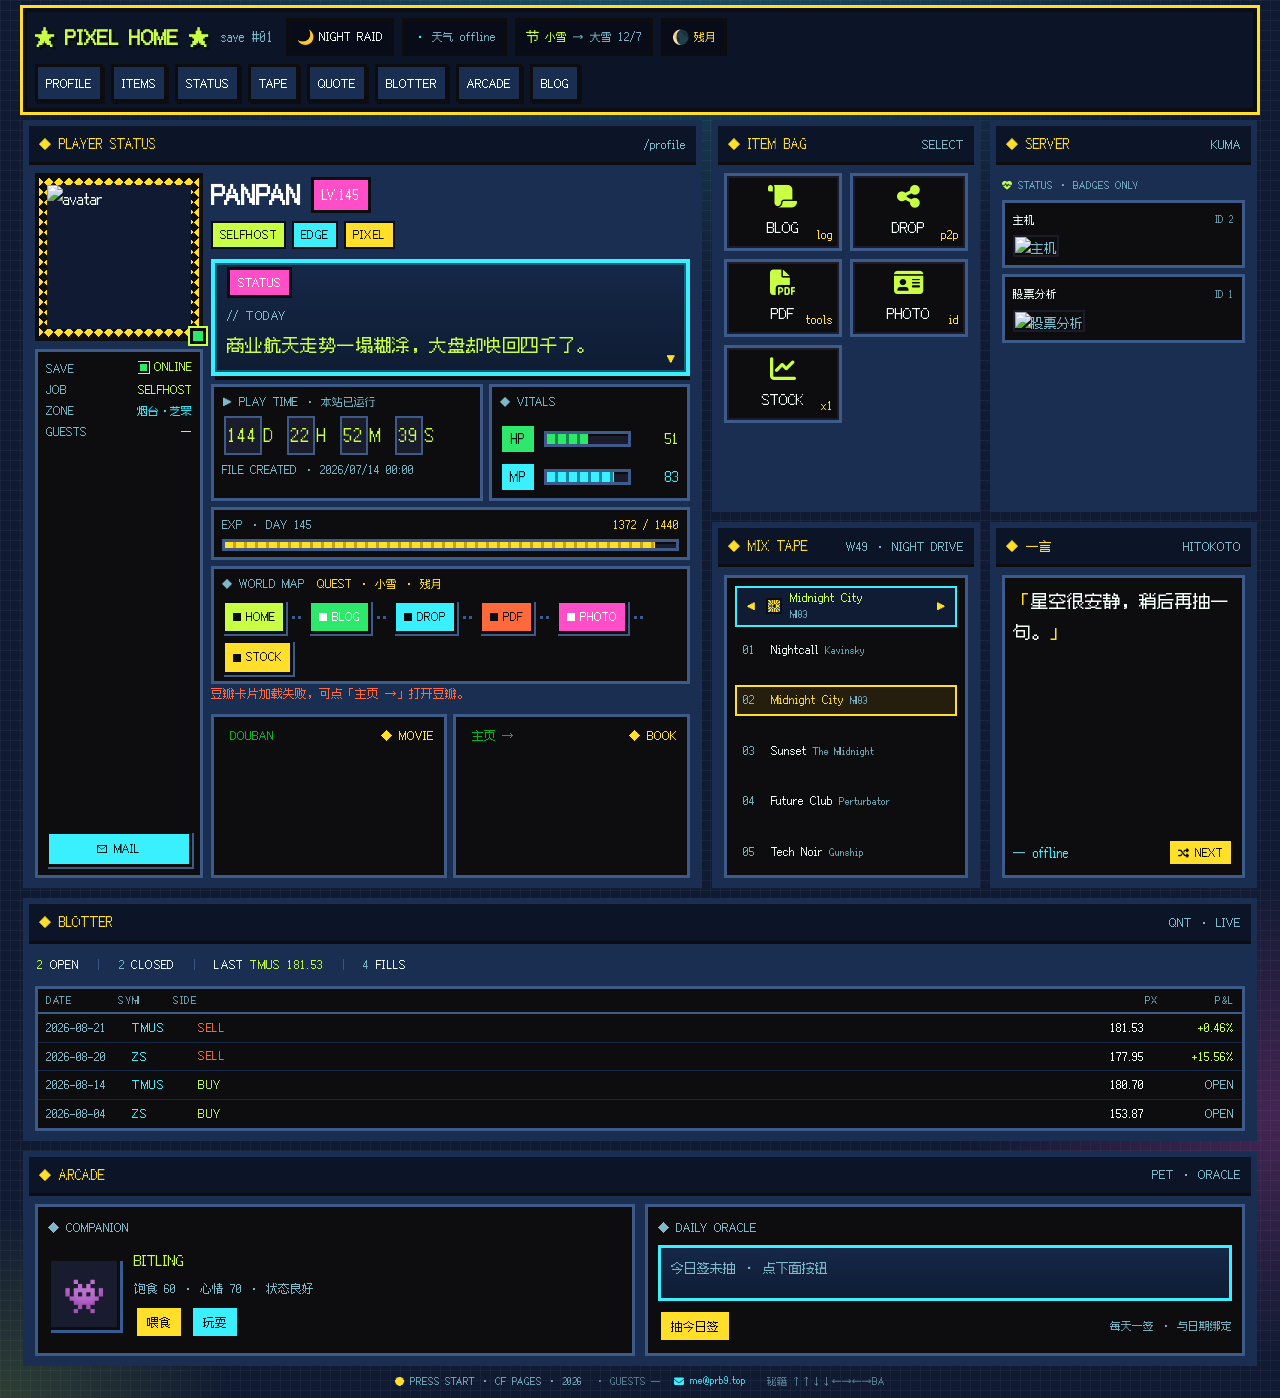
==== commit 386baebf: "Correct TMUS sell price to 181.53. Co-authored-by: Cursor <cursoragent@cursor.com>" ====
--- a/index.html
+++ b/index.html
@@ -1822,7 +1822,7 @@
       // { date:'2026-08-04', side:'buy', symbol:'ZS', price:153.87, strat:'QNT' }
       // { date:'2026-08-12', side:'sell', symbol:'ZS', price:160.2, pnl:'+6.33', pnlPct:'+4.1%' }
       trades: [
-        { date: '2026-08-21', side: 'sell', symbol: 'TMUS', price: 177.67, pnlPct: '-1.68%' },
+        { date: '2026-08-21', side: 'sell', symbol: 'TMUS', price: 181.53, pnlPct: '+0.46%' },
         { date: '2026-08-20', side: 'sell', symbol: 'ZS', price: 177.95, pnlPct: '+15.56%' },
         { date: '2026-08-14', side: 'buy', symbol: 'TMUS', price: 180.7, strat: 'QNT' },
         { date: '2026-08-04', side: 'buy', symbol: 'ZS', price: 153.87, strat: 'QNT' },
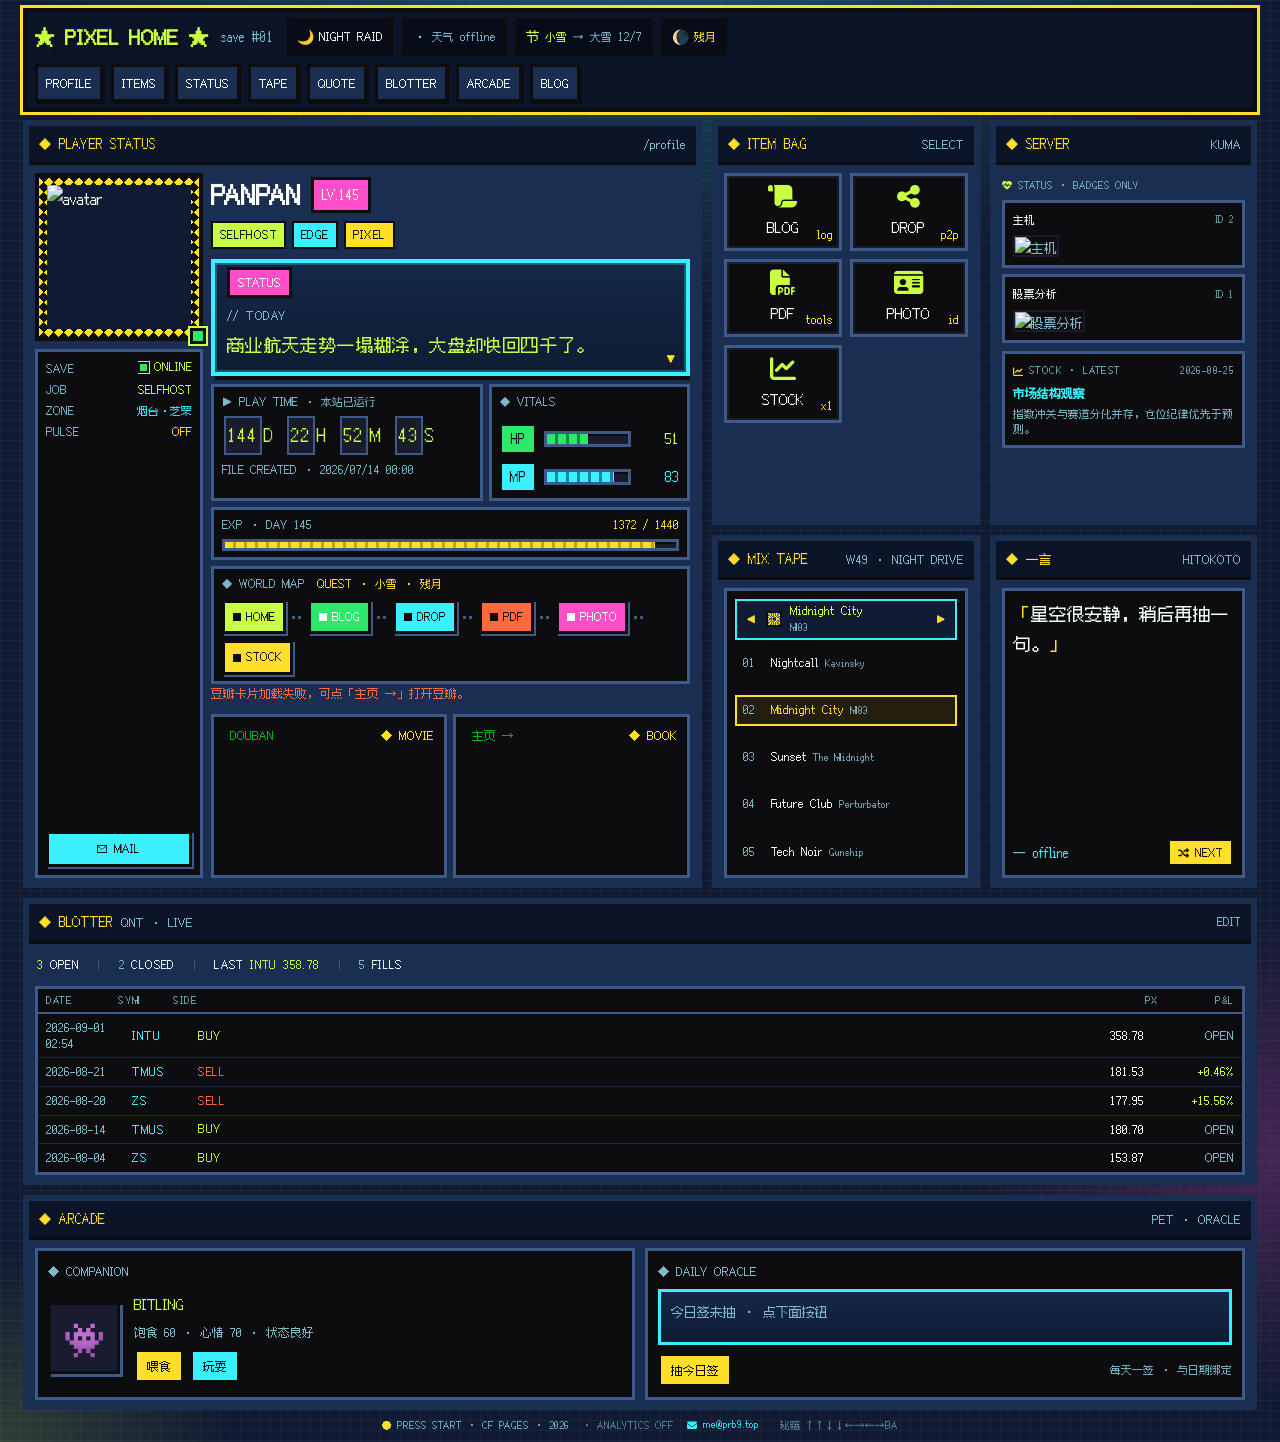
==== commit c4f4c9ee: "Add JSON feeds, stock teaser, and INTU blotter fill. Move trades/stock summary to data files with a " ====
--- a/index.html
+++ b/index.html
@@ -260,6 +260,13 @@
       font-size: 13px;
     }
     .panel-head .tag { color: var(--mute); font-size: 12px; }
+    .panel-head .edit-link {
+      margin-left: auto;
+      font-size: 11px;
+      color: var(--mute);
+      text-decoration: none !important;
+    }
+    .panel-head .edit-link:hover { color: var(--lime); }
 
     /* Profile */
     .profile-row {
@@ -894,6 +901,48 @@
       font-size: 11px;
       color: var(--ink);
     }
+  /* STOCK 摘要：STATUS 面板内最新分析 teaser */
+    .stock-teaser {
+      margin-top: 8px;
+      padding: 8px;
+      background: #0d0d0f;
+      border: 3px solid var(--line);
+    }
+    .stock-teaser-head {
+      display: flex;
+      align-items: center;
+      gap: 6px;
+      margin-bottom: 6px;
+      font-size: 10px;
+      color: var(--mute);
+      letter-spacing: 0.4px;
+    }
+    .stock-teaser-head i { color: var(--gold); }
+    .stock-teaser-head time {
+      margin-left: auto;
+      font-size: 9px;
+      color: var(--mute);
+    }
+    .stock-teaser-link {
+      display: block;
+      text-decoration: none !important;
+      color: var(--ink) !important;
+      line-height: 1.45;
+    }
+    .stock-teaser-link strong {
+      display: block;
+      font-size: 12px;
+      color: var(--cyan);
+      margin-bottom: 3px;
+    }
+    .stock-teaser-link span {
+      display: block;
+      font-size: 11px;
+      color: var(--mute);
+    }
+    .stock-teaser-link:hover strong { color: var(--lime); }
+    .stock-teaser.is-loading .stock-teaser-link { opacity: 0.55; }
+
     .kuma-card .kuma-name small {
       color: var(--mute);
       font-size: 9px;
@@ -1487,8 +1536,8 @@
                 <span class="k">ZONE</span>
                 <span class="v cyan" id="zone-label">烟台·芝罘</span>
               </div>
-              <div class="plate-row" title="本站访客（同标签页刷新不重复计）">
-                <span class="k">GUESTS</span>
+              <div class="plate-row" title="Cloudflare Web Analytics（数据在 CF 面板查看）">
+                <span class="k">PULSE</span>
                 <span class="v gold" id="guest-label">…</span>
               </div>
               <a class="mail-btn" href="mailto:me@prb9.top" title="发邮件">✉ MAIL</a>
@@ -1666,6 +1715,24 @@
               </div>
             </div>
           </div>
+
+          <div class="stock-teaser is-loading" id="stock-teaser" hidden>
+            <div class="stock-teaser-head">
+              <i class="fa-solid fa-chart-line" aria-hidden="true"></i>
+              <span>STOCK · LATEST</span>
+              <time id="stock-updated"></time>
+            </div>
+            <a
+              class="stock-teaser-link"
+              id="stock-teaser-link"
+              href="https://stock.prb9.top/"
+              target="_blank"
+              rel="noopener noreferrer"
+            >
+              <strong id="stock-title">同步中…</strong>
+              <span id="stock-summary">拉取最新分析摘要</span>
+            </a>
+          </div>
         </div>
       </section>
 
@@ -1711,6 +1778,7 @@
         <div class="panel-head">
           <span>◆ BLOTTER</span>
           <span class="tag">QNT · LIVE</span>
+          <a class="edit-link" href="/tools/edit-data.html" title="网页填表更新数据">EDIT</a>
         </div>
         <div class="trade-body">
           <div class="blotter-stats" id="blotter-stats"></div>
@@ -1766,7 +1834,7 @@
     <footer class="site-foot">
       <span class="coin">●</span>
       PRESS START · CF PAGES · <span id="year"></span>
-      <span class="hint" id="guest-foot" title="访客计数">· GUESTS …</span>
+      <span class="hint" id="guest-foot" title="Cloudflare Web Analytics">· ANALYTICS …</span>
       <a class="mail" href="mailto:me@prb9.top">
         <i class="fa-solid fa-envelope"></i> me@prb9.top
       </a>
@@ -1799,6 +1867,19 @@
 
   <script>
     const SITE_CONFIG = {
+      // Cloudflare 面板 → Web Analytics → 管理站点 → 复制 JS snippet 里的 token
+      cfAnalyticsToken: '',
+      // 远程 JSON 优先；跨域需 stock 站返回 Access-Control-Allow-Origin
+      feeds: {
+        trades: [
+          'https://stock.prb9.top/data/trades.json',
+          '/data/trades.json',
+        ],
+        stock: [
+          'https://stock.prb9.top/data/latest.json',
+          '/data/stock-latest.json',
+        ],
+      },
       launchAt: '2026-07-14T08:00:00+08:00',
       // Uptime Kuma
       // 1 = 股票分析  https://status.prb9.top/dashboard/1
@@ -1818,15 +1899,8 @@
         '股票分析灯是绿的，商业航天曲线不是。',
         '先别看盘了，去 ARCADE 喂会儿宠物。',
       ],
-      // 量化成交带（新的写在数组前面；平仓填 pnl / pnlPct）
-      // { date:'2026-08-04', side:'buy', symbol:'ZS', price:153.87, strat:'QNT' }
-      // { date:'2026-08-12', side:'sell', symbol:'ZS', price:160.2, pnl:'+6.33', pnlPct:'+4.1%' }
-      trades: [
-        { date: '2026-08-21', side: 'sell', symbol: 'TMUS', price: 181.53, pnlPct: '+0.46%' },
-        { date: '2026-08-20', side: 'sell', symbol: 'ZS', price: 177.95, pnlPct: '+15.56%' },
-        { date: '2026-08-14', side: 'buy', symbol: 'TMUS', price: 180.7, strat: 'QNT' },
-        { date: '2026-08-04', side: 'buy', symbol: 'ZS', price: 153.87, strat: 'QNT' },
-      ],
+      // Blotter 离线兜底（正常从 feeds.trades 拉取 data/trades.json）
+      tradesFallback: [],
       tradesPreview: 5,
       // MIX TAPE：多套歌单按 ISO 周轮换；当天 NOW 在当周 5 首里轮
       mixtape: {
@@ -2057,36 +2131,101 @@
       if (caption) caption.textContent = `EXP · DAY ${lv}`;
     }
 
-    function formatGuestCount(n) {
-      const num = Number(n) || 0;
-      if (num >= 10000) return `${(num / 10000).toFixed(1).replace(/\.0$/, '')}w`;
-      return String(num);
-    }
-
-    /** 访客计数：Abacus 免费计数；同标签页会话内只 +1 一次 */
-    async function loadVisitorCount() {
+    function feedUrls(key, fallback) {
+      const raw = SITE_CONFIG.feeds?.[key];
+      if (Array.isArray(raw)) return raw.filter(Boolean);
+      if (typeof raw === 'string' && raw) return [raw];
+      return fallback ? [fallback] : [];
+    }
+
+    async function fetchFeedJson(urls) {
+      let lastErr;
+      for (const url of urls) {
+        try {
+          const res = await fetch(url, { cache: 'no-store' });
+          if (!res.ok) throw new Error(`http ${res.status}`);
+          return await res.json();
+        } catch (err) {
+          lastErr = err;
+        }
+      }
+      throw lastErr || new Error('feed unavailable');
+    }
+
+    /** Cloudflare Web Analytics：Pages 一键开启时会自动注入 beacon，无需 token */
+    function initCfAnalytics() {
+      const token = String(SITE_CONFIG.cfAnalyticsToken || '').trim();
       const plate = document.getElementById('guest-label');
       const foot = document.getElementById('guest-foot');
-      const ns = 'prb9.top';
-      const key = 'visits';
-      const sessionFlag = 'pixel-home-visit-hit';
-      const already = sessionStorage.getItem(sessionFlag) === '1';
-      const endpoint = already ? 'get' : 'hit';
+
+      const hasAutoBeacon = () => Boolean(
+        document.querySelector('script[src*="cloudflareinsights.com"]')
+        || document.querySelector('script[data-cf-beacon]'),
+      );
+
+      if (token && !hasAutoBeacon()) {
+        const script = document.createElement('script');
+        script.defer = true;
+        script.src = 'https://static.cloudflareinsights.com/beacon.min.js';
+        script.setAttribute('data-cf-beacon', JSON.stringify({ token }));
+        document.body.appendChild(script);
+      }
+
+      const on = Boolean(token || hasAutoBeacon());
+      if (plate) {
+        plate.textContent = on ? 'ON' : 'OFF';
+        plate.title = on
+          ? 'Cloudflare Web Analytics 已启用（数据在 CF 面板）'
+          : '可在 Pages 设置里开启 Web Analytics';
+      }
+      if (foot) {
+        foot.textContent = on ? '· CF ANALYTICS' : '· ANALYTICS OFF';
+        foot.title = on
+          ? '访问数据在 Cloudflare 面板 → Web Analytics'
+          : 'Pages 项目 Settings → Web Analytics 可一键开启';
+      }
+    }
+
+    async function loadStockTeaser() {
+      const root = document.getElementById('stock-teaser');
+      const titleEl = document.getElementById('stock-title');
+      const summaryEl = document.getElementById('stock-summary');
+      const linkEl = document.getElementById('stock-teaser-link');
+      const updatedEl = document.getElementById('stock-updated');
+      if (!root || !titleEl || !summaryEl || !linkEl) return;
+
+      root.hidden = false;
+      root.classList.add('is-loading');
       try {
-        const res = await fetch(`https://abacus.jasoncameron.dev/${endpoint}/${ns}/${key}`, {
-          cache: 'no-store',
-        });
-        if (!res.ok) throw new Error('guest http');
-        const data = await res.json();
-        const value = data.value ?? data.count ?? 0;
-        if (!already) sessionStorage.setItem(sessionFlag, '1');
-        const text = formatGuestCount(value);
-        if (plate) plate.textContent = text;
-        if (foot) foot.textContent = `· GUESTS ${text}`;
+        const data = await fetchFeedJson(feedUrls('stock', '/data/stock-latest.json'));
+        const title = data.title || data.name || '最新分析';
+        const summary = data.summary || data.conclusion || data.excerpt || '';
+        const url = data.url || 'https://stock.prb9.top/';
+        titleEl.textContent = title;
+        summaryEl.textContent = summary || '点击查看完整分析';
+        linkEl.href = url;
+        if (updatedEl) {
+          const when = data.updatedAt || data.date || '';
+          updatedEl.textContent = when ? String(when).slice(0, 10) : '';
+        }
       } catch (_) {
-        if (plate) plate.textContent = '—';
-        if (foot) foot.textContent = '· GUESTS —';
-      }
+        titleEl.textContent = 'STOCK 离线';
+        summaryEl.textContent = '稍后再试，或直接打开 stock.prb9.top';
+        linkEl.href = 'https://stock.prb9.top/';
+        if (updatedEl) updatedEl.textContent = '';
+      } finally {
+        root.classList.remove('is-loading');
+      }
+    }
+
+    async function loadTradesFeed() {
+      const fallback = Array.isArray(SITE_CONFIG.tradesFallback) ? SITE_CONFIG.tradesFallback : [];
+      try {
+        const data = await fetchFeedJson(feedUrls('trades', '/data/trades.json'));
+        const list = Array.isArray(data) ? data : (data.trades || []);
+        if (list.length) return list;
+      } catch (_) {}
+      return fallback;
     }
 
     function tickUptimeClock() {
@@ -2483,10 +2622,13 @@
       setInterval(renderPet, 60_000);
     }
 
-    function formatTradeDate(dateStr) {
+    function formatTradeDate(t) {
+      const dateStr = typeof t === 'string' ? t : (t?.date || '');
+      const timeStr = typeof t === 'object' && t?.time ? String(t.time) : '';
       const m = String(dateStr || '').match(/(\d{4})-(\d{2})-(\d{2})/);
       if (!m) return dateStr || '—';
-      return `${m[1]}-${m[2]}-${m[3]}`;
+      const day = `${m[1]}-${m[2]}-${m[3]}`;
+      return timeStr ? `${day} ${timeStr}` : day;
     }
 
     function formatTradePrice(n) {
@@ -2514,7 +2656,7 @@
       const side = (t.side || '').toLowerCase() === 'sell' ? 'sell' : 'buy';
       const status = tradeStatus(t);
       return `<div class="blotter-row">
-        <span class="d">${formatTradeDate(t.date)}</span>
+        <span class="d">${formatTradeDate(t)}</span>
         <span class="sym">${t.symbol || '—'}</span>
         <span class="side ${side}">${side === 'sell' ? 'SELL' : 'BUY'}</span>
         <span class="px">${formatTradePrice(t.price)}</span>
@@ -2541,8 +2683,8 @@
         <span class="kv dim"><b>${list.length}</b> FILLS</span>`;
     }
 
-    function bindTrades() {
-      const list = Array.isArray(SITE_CONFIG.trades) ? SITE_CONFIG.trades.slice() : [];
+    function bindTrades(list) {
+      const rows = Array.isArray(list) ? list.slice() : [];
       const previewN = SITE_CONFIG.tradesPreview || 5;
       const previewEl = document.getElementById('trade-preview');
       const emptyEl = document.getElementById('trade-empty');
@@ -2553,7 +2695,7 @@
       const blotter = previewEl?.closest('.blotter');
       if (!previewEl) return;
 
-      if (!list.length) {
+      if (!rows.length) {
         previewEl.innerHTML = '';
         if (statsEl) statsEl.hidden = true;
         if (blotter) blotter.hidden = true;
@@ -2565,13 +2707,13 @@
       if (blotter) blotter.hidden = false;
       if (statsEl) {
         statsEl.hidden = false;
-        statsEl.innerHTML = blotterStatsHtml(list);
-      }
-      previewEl.innerHTML = list.slice(0, previewN).map(tradeRowHtml).join('');
-      if (allEl) allEl.innerHTML = list.map(tradeRowHtml).join('');
+        statsEl.innerHTML = blotterStatsHtml(rows);
+      }
+      previewEl.innerHTML = rows.slice(0, previewN).map(tradeRowHtml).join('');
+      if (allEl) allEl.innerHTML = rows.map(tradeRowHtml).join('');
       if (moreBtn) {
-        moreBtn.hidden = list.length <= previewN;
-        moreBtn.textContent = `FULL TAPE · ${list.length} FILLS →`;
+        moreBtn.hidden = rows.length <= previewN;
+        moreBtn.textContent = `FULL TAPE · ${rows.length} FILLS →`;
         moreBtn.onclick = () => modal?.classList.add('show');
       }
       document.getElementById('trade-modal-close')?.addEventListener('click', () => {
@@ -2670,7 +2812,8 @@
     document.getElementById('year').textContent = new Date().getFullYear();
     bindKuma();
     bindDouban();
-    loadVisitorCount();
+    initCfAnalytics();
+    loadStockTeaser();
     renderLaunchLabel();
     tickUptimeClock();
     setInterval(tickUptimeClock, 1000);
@@ -2683,7 +2826,7 @@
     loadHitokoto();
     document.getElementById('quote-refresh')?.addEventListener('click', loadHitokoto);
     bindArcade();
-    bindTrades();
+    loadTradesFeed().then(bindTrades);
     bindMixtape();
     bindKonami();
   </script>
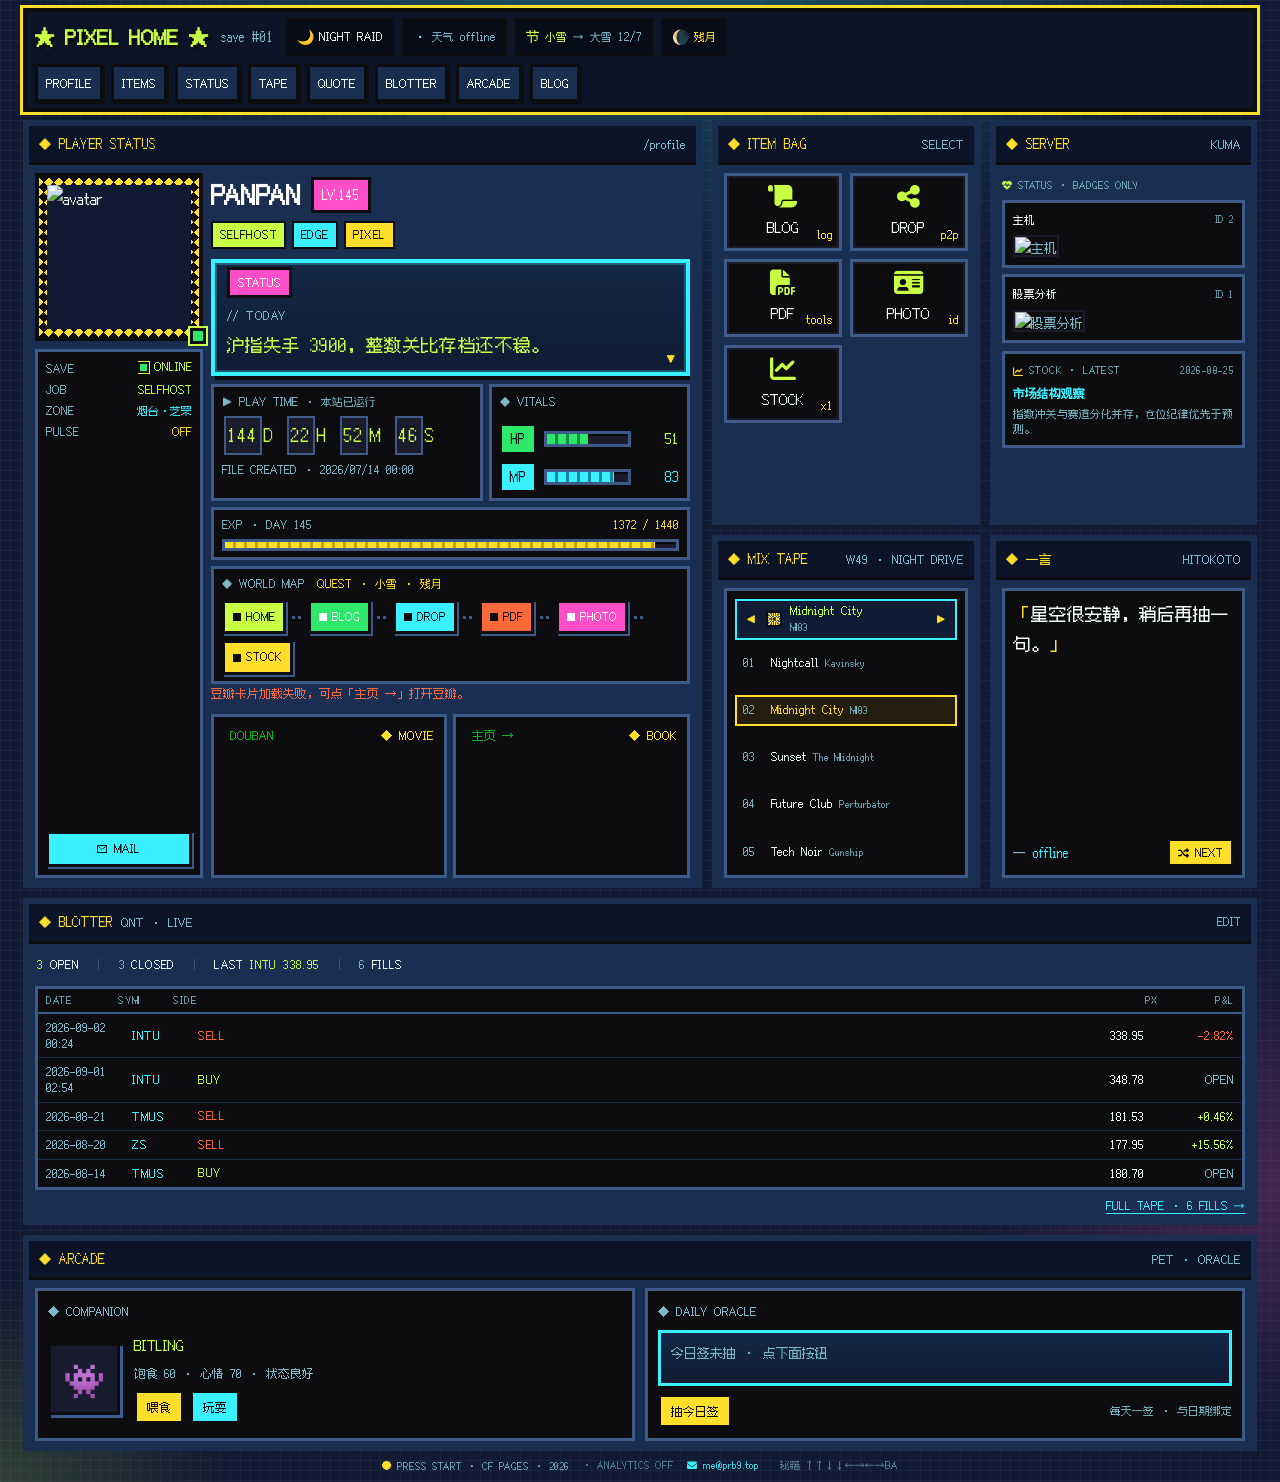
==== commit bdcb28ed: "Update homepage status lines for recent A-share weakness. Swap the old commercial-space rants for wr" ====
--- a/index.html
+++ b/index.html
@@ -1556,7 +1556,7 @@
             <div class="dialog" id="dialog">
               <span class="who">STATUS</span>
               <span class="status-label">// TODAY</span>
-              <span id="dialog-text">商业航天走势一塌糊涂，大盘却快回四千了。</span>
+              <span id="dialog-text">沪指失手 3900，整数关比存档还不稳。</span>
             </div>
             <div class="vitals">
               <div class="playtime">
@@ -1893,10 +1893,11 @@
       },
       // 名字下面状态框：写日常 / 心情 / 在干什么（轮播）
       statusLines: [
-        '商业航天走势一塌糊涂，大盘却快回四千了。',
-        '指数在冲关，仓位在商业航天里坐牢。',
-        '大盘回血，赛道还在自由落体。',
-        '股票分析灯是绿的，商业航天曲线不是。',
+        '沪指失手 3900，整数关比存档还不稳。',
+        '近 4900 家飘绿，红盘成稀有掉落。',
+        '放量往下走：量能来送行，不是抬轿。',
+        '加息靴子还没落，A股先自己抖三抖。',
+        '地量磨底磨到怀疑人生，支撑比心态脆。',
         '先别看盘了，去 ARCADE 喂会儿宠物。',
       ],
       // Blotter 离线兜底（正常从 feeds.trades 拉取 data/trades.json）
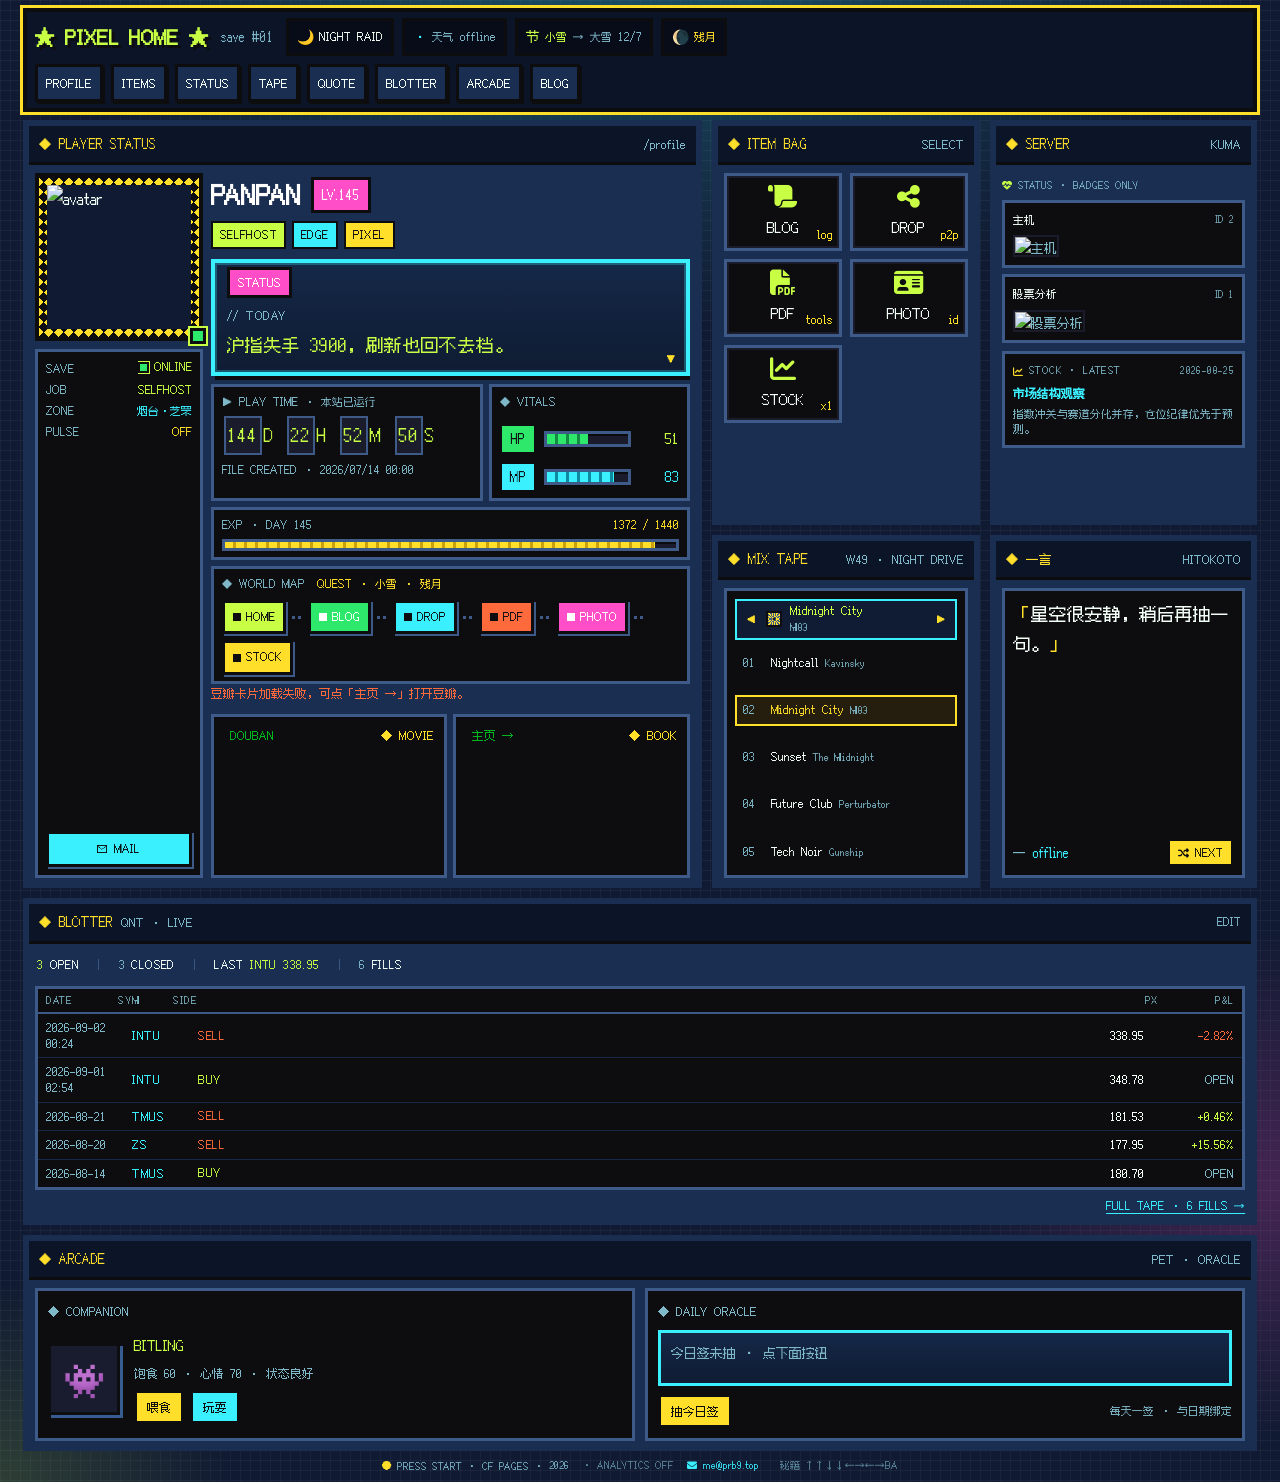
==== commit 85b12ec4: "Make A-share status lines dryer and funnier. Drop the polished metaphors for short spoken rants clos" ====
--- a/index.html
+++ b/index.html
@@ -1556,7 +1556,7 @@
             <div class="dialog" id="dialog">
               <span class="who">STATUS</span>
               <span class="status-label">// TODAY</span>
-              <span id="dialog-text">沪指失手 3900，整数关比存档还不稳。</span>
+              <span id="dialog-text">沪指失手 3900，刷新也回不去档。</span>
             </div>
             <div class="vitals">
               <div class="playtime">
@@ -1893,11 +1893,11 @@
       },
       // 名字下面状态框：写日常 / 心情 / 在干什么（轮播）
       statusLines: [
-        '沪指失手 3900，整数关比存档还不稳。',
-        '近 4900 家飘绿，红盘成稀有掉落。',
-        '放量往下走：量能来送行，不是抬轿。',
-        '加息靴子还没落，A股先自己抖三抖。',
-        '地量磨底磨到怀疑人生，支撑比心态脆。',
+        '沪指失手 3900，刷新也回不去档。',
+        '快五千家飘绿，红的都不好意思抬头。',
+        '放量了倒是放量了，方向不太礼貌。',
+        '美联储还没开口，A股先替它躺好了。',
+        '支撑位一个个破，跟打地鼠似的。',
         '先别看盘了，去 ARCADE 喂会儿宠物。',
       ],
       // Blotter 离线兜底（正常从 feeds.trades 拉取 data/trades.json）
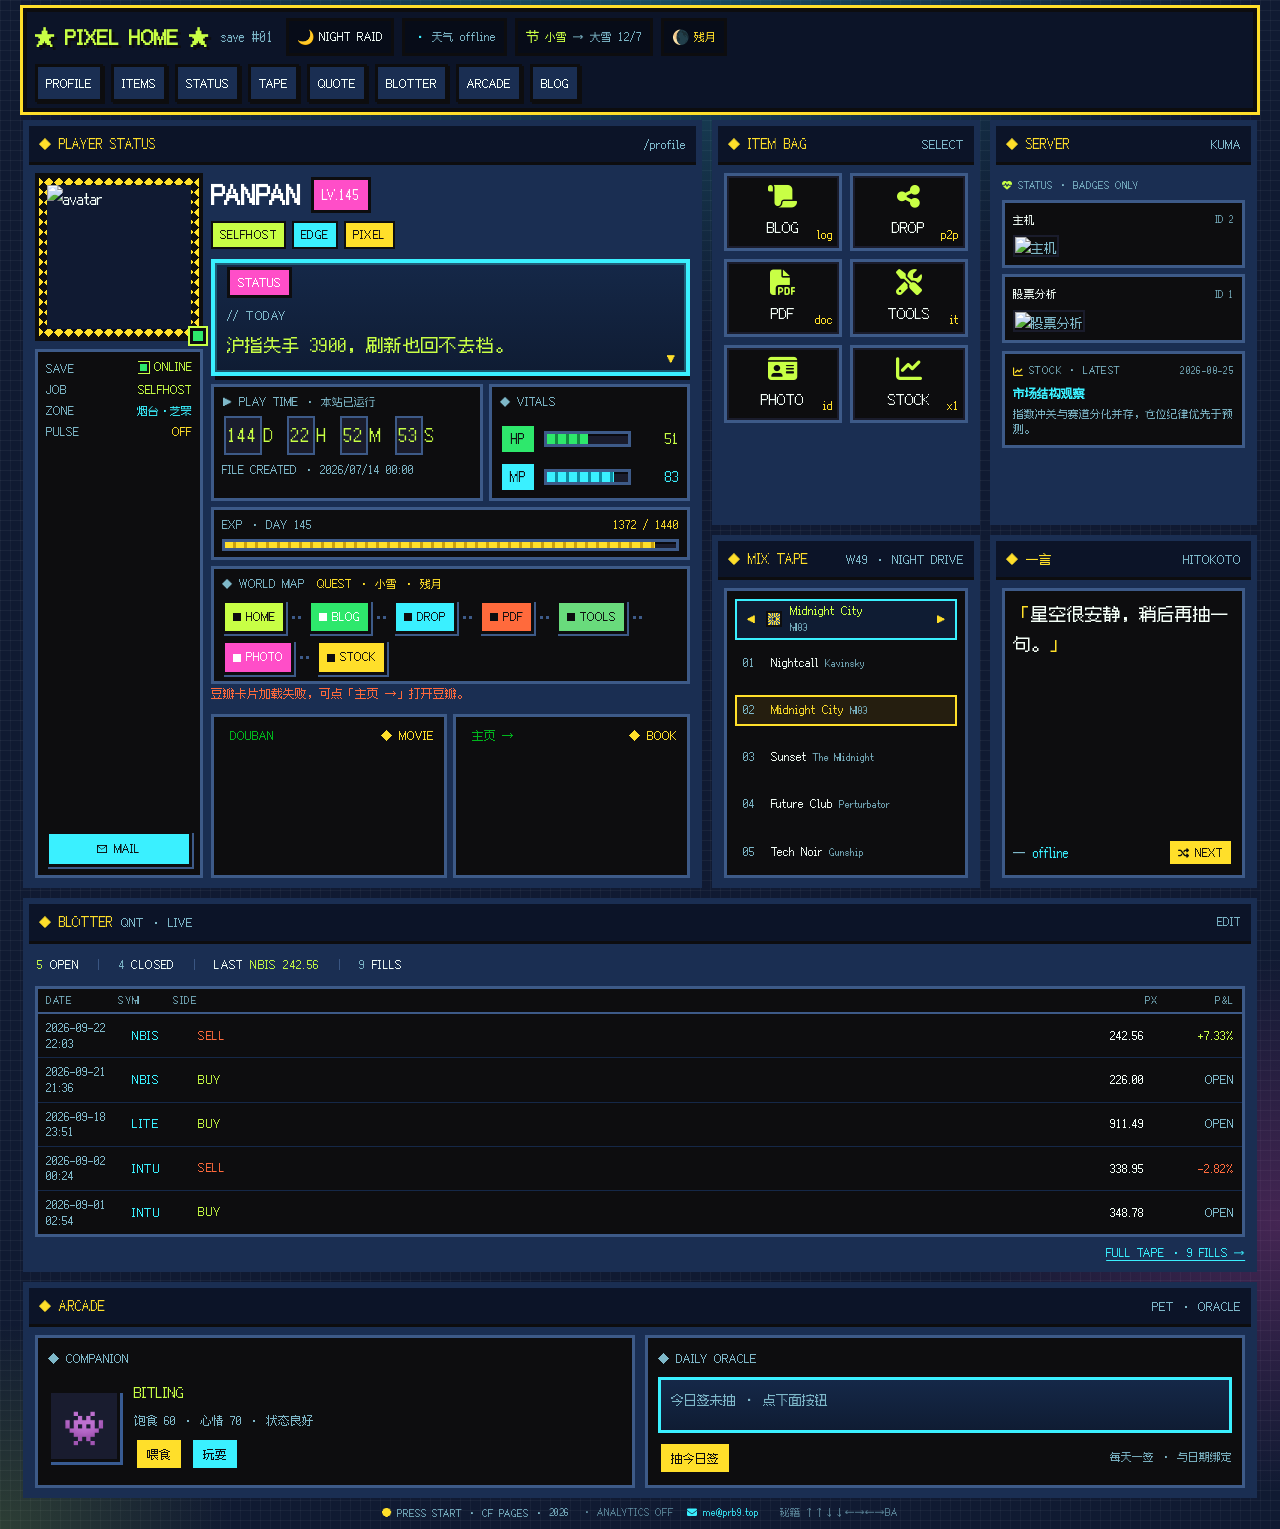
==== commit 5a776cd3: "Add IT-Tools entry and lightweight Docker deploy notes. Wire TOOLS into the world map and item bag a" ====
--- a/index.html
+++ b/index.html
@@ -653,6 +653,7 @@
     .map-node.blog .dot { background: #fff; }
     .map-node.drop { background: var(--cyan); }
     .map-node.pdf { background: var(--orange); }
+    .map-node.tools { background: #69db7c; }
     .map-node.photo { background: var(--pink); color: #fff !important; }
     .map-node.photo .dot { background: #fff; }
     .map-node.stock { background: var(--gold); }
@@ -1601,6 +1602,8 @@
                 <span class="map-rail" aria-hidden="true"></span>
                 <a class="map-node pdf" href="https://pdf.prb9.top" target="_blank" rel="noopener noreferrer"><span class="dot"></span>PDF</a>
                 <span class="map-rail" aria-hidden="true"></span>
+                <a class="map-node tools" href="https://tools.prb9.top" target="_blank" rel="noopener noreferrer" title="IT-Tools"><span class="dot"></span>TOOLS</a>
+                <span class="map-rail" aria-hidden="true"></span>
                 <a class="map-node photo" href="https://photo.prb9.top" target="_blank" rel="noopener noreferrer"><span class="dot"></span>PHOTO</a>
                 <span class="map-rail" aria-hidden="true"></span>
                 <a class="map-node stock" href="https://stock.prb9.top" target="_blank" rel="noopener noreferrer"><span class="dot"></span>STOCK</a>
@@ -1653,7 +1656,12 @@
           <a class="inv-slot" href="https://pdf.prb9.top" target="_blank" rel="noopener noreferrer">
             <i class="fa-solid fa-file-pdf"></i>
             <span class="slot-name">PDF</span>
-            <span class="qty">tools</span>
+            <span class="qty">doc</span>
+          </a>
+          <a class="inv-slot" href="https://tools.prb9.top" target="_blank" rel="noopener noreferrer" title="IT-Tools">
+            <i class="fa-solid fa-screwdriver-wrench"></i>
+            <span class="slot-name">TOOLS</span>
+            <span class="qty">it</span>
           </a>
           <a class="inv-slot" href="https://photo.prb9.top" target="_blank" rel="noopener noreferrer">
             <i class="fa-solid fa-id-card"></i>
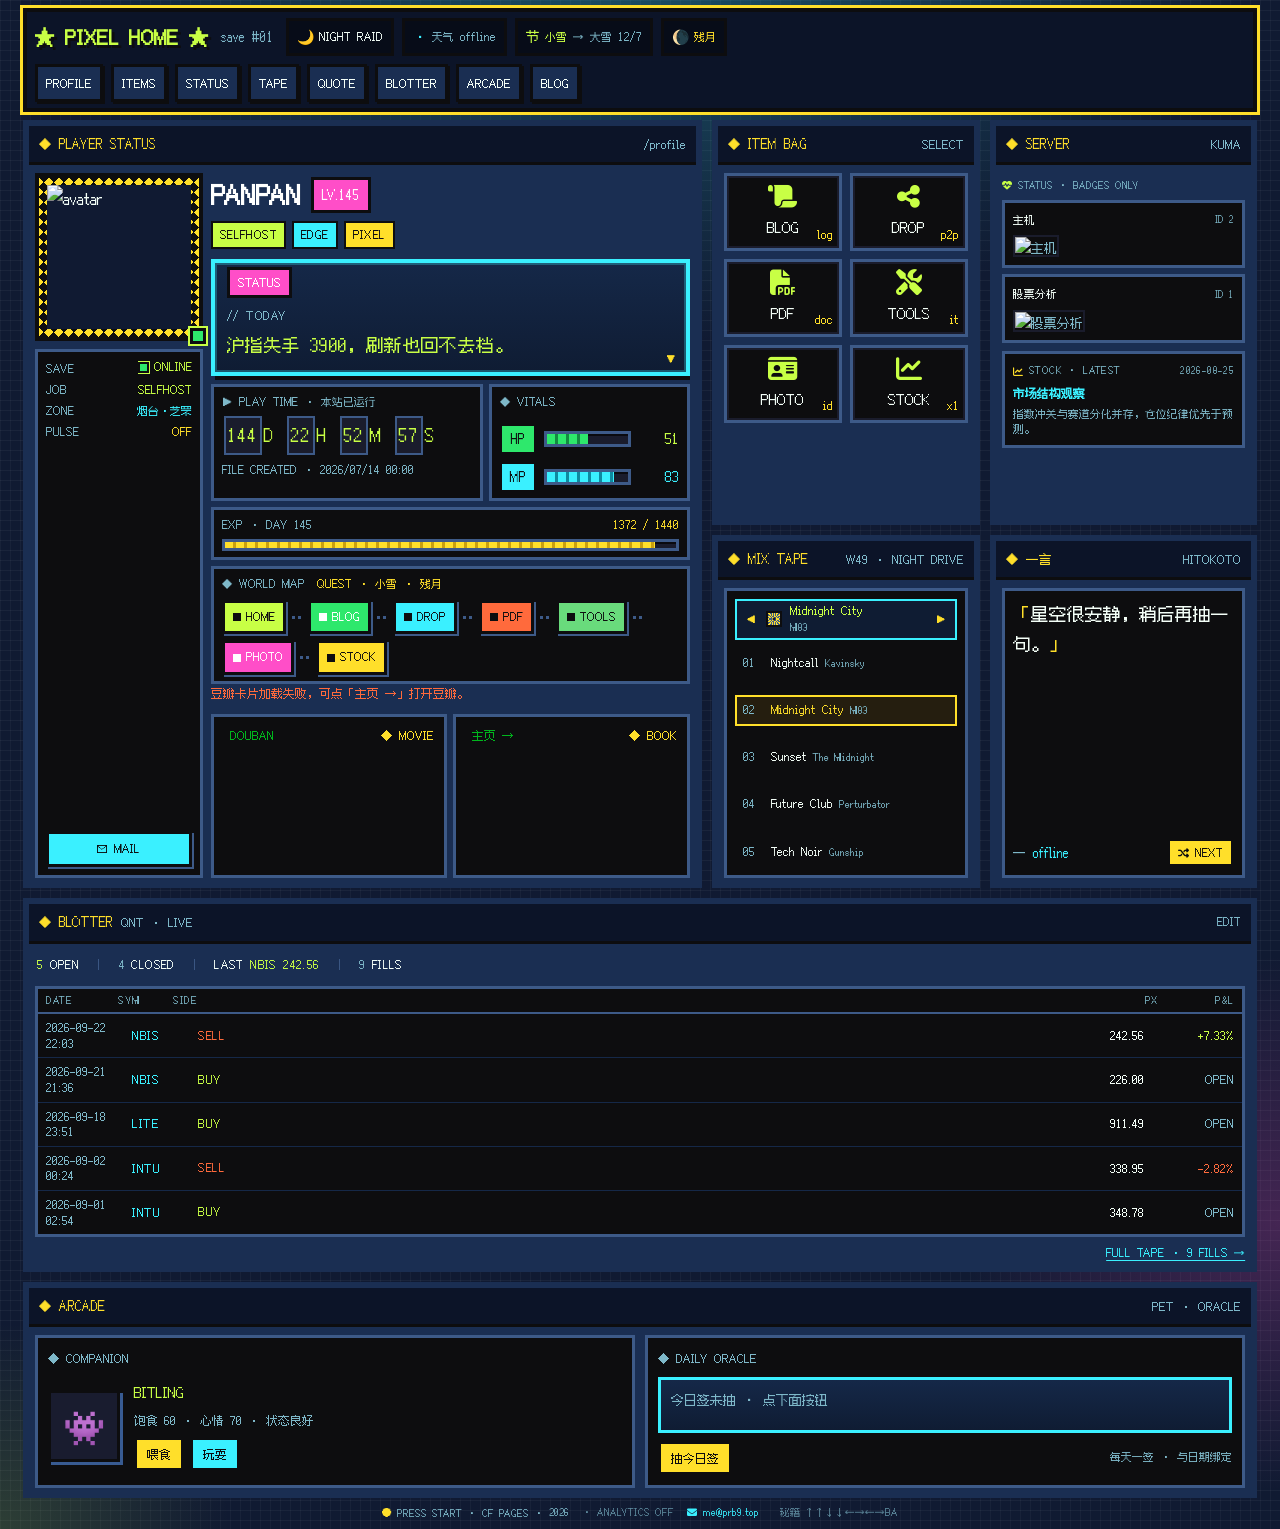
==== commit ed05dae0: "Document TOOLS entry and refresh OG blurb. Note IT-Tools in the README and mention TOOLS in the home" ====
--- a/index.html
+++ b/index.html
@@ -16,7 +16,7 @@
   <meta property="og:site_name" content="Pixel Home" />
   <meta property="og:url" content="https://prb9.top/" />
   <meta property="og:title" content="Panpan · Pixel Home" />
-  <meta property="og:description" content="像素风个人主页 · DROP / PDF / PHOTO / STOCK，还有宠物与每日签。" />
+  <meta property="og:description" content="像素风个人主页 · DROP / PDF / TOOLS / PHOTO / STOCK，还有宠物与每日签。" />
   <meta property="og:image" content="https://api.dicebear.com/9.x/pixel-art/svg?seed=prb9-neon-aug26&backgroundColor=143d6b" />
   <meta name="twitter:card" content="summary" />
   <meta name="twitter:title" content="Panpan · Pixel Home" />
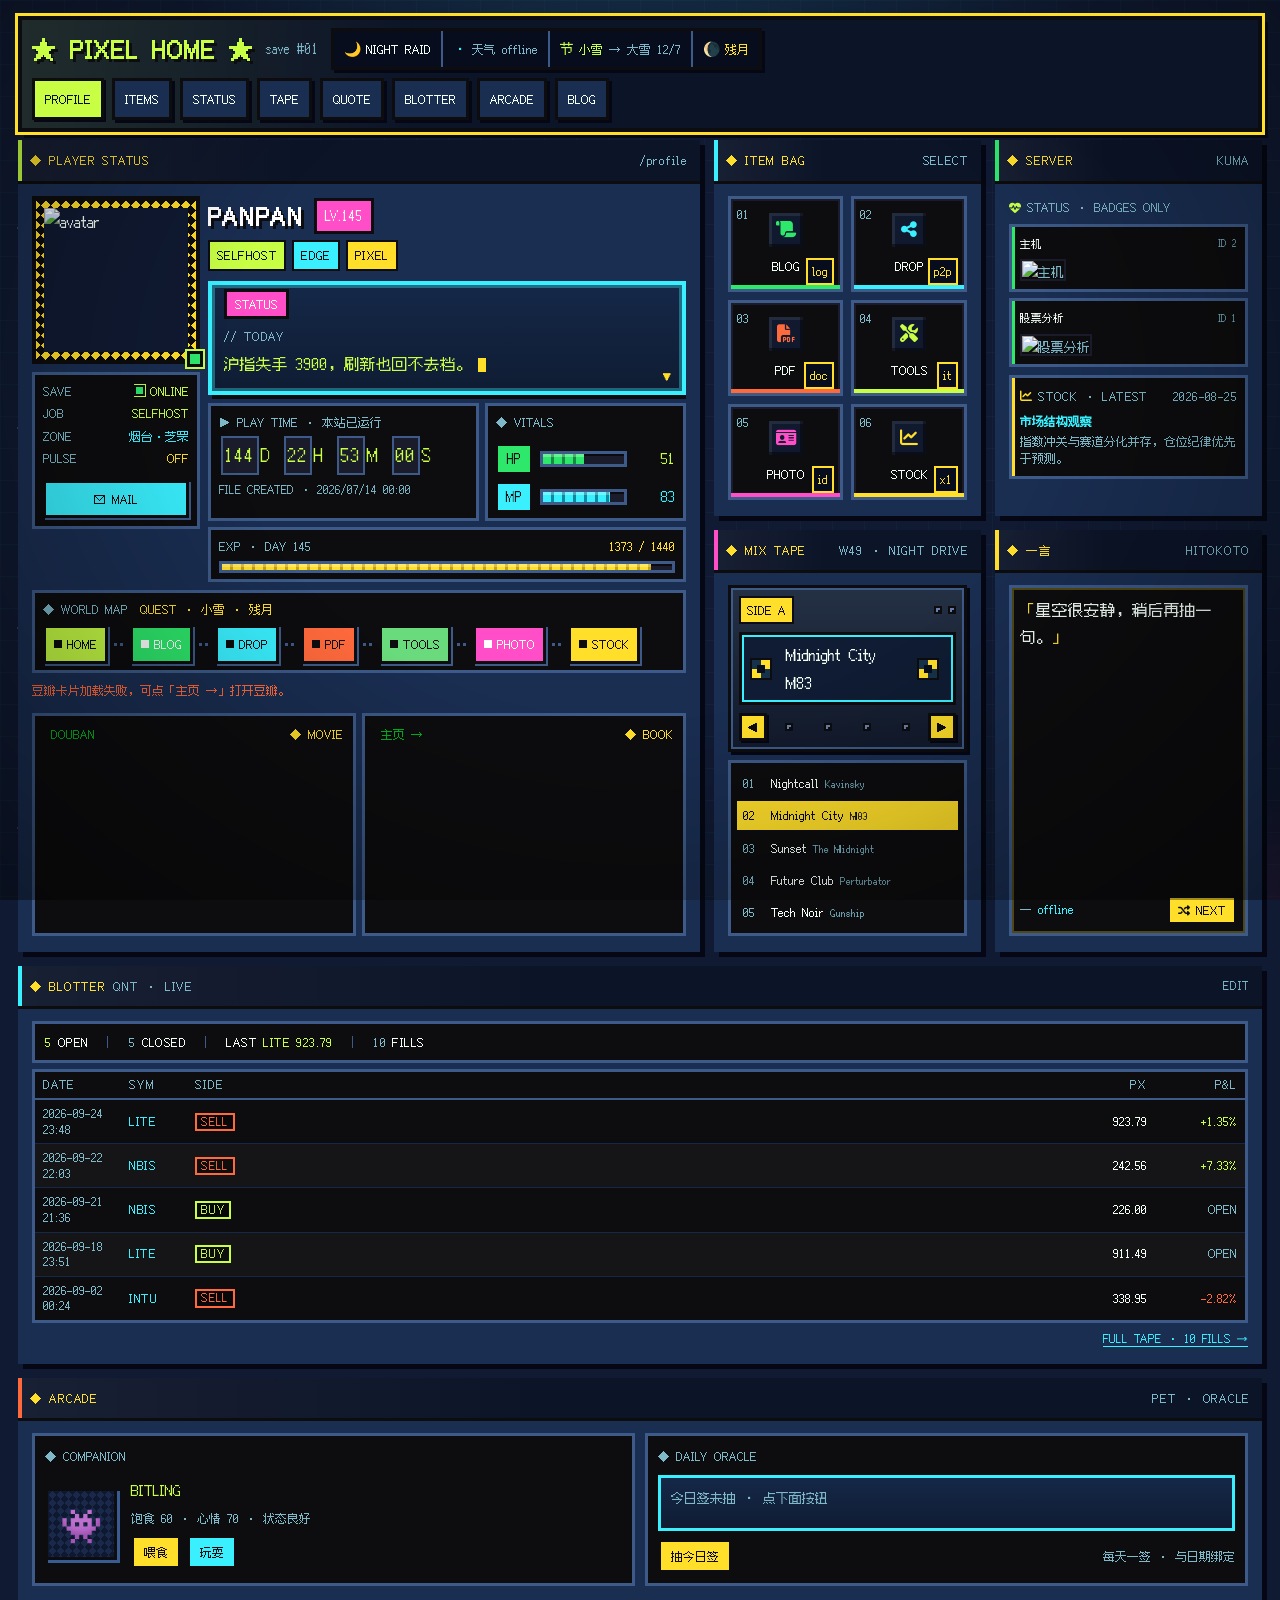
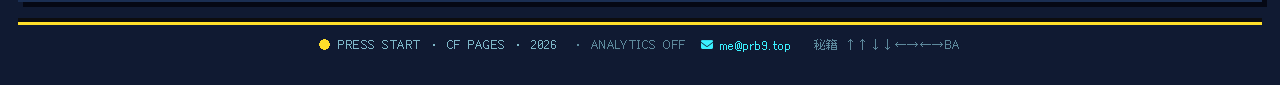
==== commit 48010359: "Polish the homepage HUD so the existing panels read as one pixel screen. The character card no longe" ====
--- a/index.html
+++ b/index.html
@@ -1466,6 +1466,394 @@
       .char-plate .online::before,
       .pet-sprite,
       footer.site-foot .coin { animation: none; }
+    }
+
+    /* ========== HUD polish ==========
+       参考 NES.css 抬起式像素砖、RPG 物品栏色条、对话姓名牌，
+       以及 Undertale 式星空底。Fusion Pixel 的设计字号是 12px，
+       标签不再用 9–11px，避免发糊。
+    */
+    html { color-scheme: dark; scrollbar-color: var(--gold) var(--bg-0); }
+    ::selection { background: var(--pink); color: #fff; }
+    ::-webkit-scrollbar { width: 12px; height: 12px; }
+    ::-webkit-scrollbar-track { background: var(--bg-0); }
+    ::-webkit-scrollbar-thumb {
+      background: var(--gold);
+      border: 3px solid var(--bg-0);
+    }
+
+    body {
+      image-rendering: auto;
+      background-color: var(--bg-0);
+      background-image:
+        radial-gradient(1px 1px at 18px 28px, rgba(255,255,255,0.55), transparent),
+        radial-gradient(1px 1px at 86px 110px, rgba(255,255,255,0.28), transparent),
+        radial-gradient(1.5px 1.5px at 150px 64px, rgba(200,255,69,0.75), transparent),
+        radial-gradient(1px 1px at 40px 150px, rgba(58,240,255,0.7), transparent),
+        radial-gradient(1px 1px at 200px 40px, rgba(255,78,200,0.55), transparent),
+        radial-gradient(ellipse 72% 38% at 50% -12%, rgba(58, 240, 255, 0.16), transparent 60%),
+        radial-gradient(ellipse 28% 22% at 100% 100%, rgba(255, 78, 200, 0.1), transparent 55%),
+        linear-gradient(rgba(58, 240, 255, 0.035) 1px, transparent 1px),
+        linear-gradient(90deg, rgba(58, 240, 255, 0.028) 1px, transparent 1px);
+      background-size:
+        220px 200px, 220px 200px, 220px 200px, 220px 200px, 220px 200px,
+        auto, auto, 32px 32px, 32px 32px;
+      background-attachment: fixed;
+    }
+    body::before {
+      content: "";
+      position: fixed;
+      inset: 0;
+      z-index: 4;
+      pointer-events: none;
+      background: radial-gradient(ellipse at 50% 42%, transparent 46%, rgba(0, 0, 0, 0.42) 100%);
+    }
+
+    a:focus-visible,
+    button:focus-visible {
+      outline: 3px solid var(--gold);
+      outline-offset: 2px;
+    }
+
+    .wrap {
+      width: min(1460px, calc(100% - 36px));
+      padding: 16px 0 28px;
+    }
+    .grid { gap: 14px; }
+    .panel { scroll-margin-top: 120px; }
+    #profile.panel {
+      height: auto;
+      overflow: visible;
+    }
+    #profile .profile-row {
+      flex: none;
+      height: auto;
+      overflow: visible;
+    }
+    .avatar-col { align-self: start; }
+    .char-plate { flex: 0 0 auto; }
+    .char-plate .mail-btn { margin-top: 8px; }
+    #profile .world-map,
+    #profile .douban-status,
+    #profile .douban-strip { margin-top: 8px; }
+
+    .topbar {
+      position: sticky;
+      top: 10px;
+      z-index: 40;
+      padding: 8px 10px;
+      background:
+        linear-gradient(90deg, rgba(200, 255, 69, 0.1), transparent 32%),
+        var(--frame);
+      box-shadow: 0 0 0 3px var(--gold), 6px 6px 0 #050814;
+    }
+    .brand h1 {
+      font-size: 24px;
+      letter-spacing: 1px;
+    }
+    .meta-chips {
+      gap: 0;
+      padding: 0;
+      background: #070d1c;
+      border: 3px solid #0d0d0f;
+      box-shadow: 3px 3px 0 #050814;
+    }
+    .meta-chip {
+      background: transparent;
+      border: 0;
+      border-right: 2px solid var(--line);
+      padding: 6px 10px;
+      font-size: 12px;
+    }
+    .meta-chip:last-child { border-right: 0; }
+    .topnav a {
+      font-size: 12px;
+      padding: 8px 10px;
+      box-shadow: 3px 3px 0 #050814;
+    }
+    .topnav a.is-on,
+    .topnav a.is-on:hover {
+      background: var(--lime);
+      color: #0d0d0f !important;
+      transform: none;
+      box-shadow: 2px 2px 0 #050814;
+    }
+
+    .nes-container.panel {
+      padding: 14px 14px 16px !important;
+      box-shadow:
+        inset 0 1px 0 rgba(255, 255, 255, 0.06),
+        5px 5px 0 #050814;
+    }
+    .panel-head {
+      margin: -14px -14px 12px;
+      padding: 10px 12px;
+      letter-spacing: 0.06em;
+      font-size: 12px;
+      background:
+        linear-gradient(90deg, rgba(255, 255, 255, 0.05), transparent 42%),
+        var(--frame);
+      box-shadow: inset 4px 0 0 var(--gold);
+    }
+    .panel-head .tag { font-size: 12px; }
+    #profile .panel-head { box-shadow: inset 4px 0 0 var(--lime); }
+    #links .panel-head { box-shadow: inset 4px 0 0 var(--cyan); }
+    #status .panel-head { box-shadow: inset 4px 0 0 var(--green); }
+    #music .panel-head { box-shadow: inset 4px 0 0 var(--pink); }
+    #quote .panel-head { box-shadow: inset 4px 0 0 var(--gold); }
+    #trades .panel-head { box-shadow: inset 4px 0 0 var(--cyan); }
+    #arcade .panel-head { box-shadow: inset 4px 0 0 var(--orange); }
+
+    .name-row h2 {
+      font-size: 24px;
+      letter-spacing: 2px;
+      text-shadow: 3px 3px 0 #0d0d0f;
+    }
+    .trait { font-size: 12px; }
+    .char-plate .plate-row,
+    .char-plate .mail-btn { font-size: 12px; }
+    #dialog-text {
+      font-size: 16px;
+      letter-spacing: 0;
+    }
+    #dialog-text::after {
+      content: "";
+      display: inline-block;
+      width: 8px;
+      height: 14px;
+      margin-left: 6px;
+      vertical-align: -2px;
+      background: var(--gold);
+      animation: blink 1s steps(2) infinite;
+    }
+    .dialog {
+      max-height: 148px;
+      box-shadow:
+        4px 4px 0 #0d0d0f,
+        inset 0 0 0 3px rgba(58, 240, 255, 0.35);
+    }
+    .playtime .label,
+    .bars-panel .label,
+    .exp-row .label,
+    .world-map .label { font-size: 12px; }
+    .bar-fill,
+    .exp-fill { box-shadow: inset 0 3px 0 rgba(255, 255, 255, 0.28); }
+    .map-node { font-size: 12px; padding: 6px 8px; }
+
+    .inv-grid { counter-reset: item; }
+    .inv-slot {
+      min-height: 96px;
+      counter-increment: item;
+    }
+    .inv-slot::before {
+      content: counter(item, decimal-leading-zero);
+      position: absolute;
+      top: 5px;
+      left: 6px;
+      color: var(--mute);
+      font-size: 12px;
+    }
+    .inv-slot i {
+      width: 40px;
+      height: 40px;
+      display: grid;
+      place-items: center;
+      font-size: 18px;
+      background: #10192e;
+      border: 3px solid #0d0d0f;
+      box-shadow:
+        inset -3px -3px 0 rgba(0, 0, 0, 0.45),
+        inset 3px 3px 0 rgba(255, 255, 255, 0.08);
+    }
+    .inv-slot .slot-name,
+    .inv-slot .qty { font-size: 12px; }
+    .inv-slot .qty {
+      padding: 1px 4px;
+      background: #070d1c;
+      border: 2px solid var(--gold);
+    }
+    .inv-slot.hue-green { --slot: var(--green); }
+    .inv-slot.hue-cyan { --slot: var(--cyan); }
+    .inv-slot.hue-orange { --slot: var(--orange); }
+    .inv-slot.hue-lime { --slot: var(--lime); }
+    .inv-slot.hue-pink { --slot: var(--pink); }
+    .inv-slot.hue-gold { --slot: var(--gold); }
+    .inv-slot[class*="hue-"] {
+      box-shadow: inset 0 -4px 0 var(--slot), inset 0 0 0 2px #1a1c2c;
+    }
+    .inv-slot[class*="hue-"] i { color: var(--slot); }
+    .inv-slot[class*="hue-"]:hover,
+    .inv-slot[class*="hue-"]:focus {
+      box-shadow:
+        inset 0 -4px 0 var(--slot),
+        inset 0 0 0 2px #1a1c2c,
+        4px 4px 0 #0d0d0f;
+    }
+
+    .kuma-caption,
+    .kuma-name,
+    .kuma-tip,
+    .stock-teaser-head,
+    .stock-teaser-head time,
+    .stock-teaser-link strong,
+    .stock-teaser-link span { font-size: 12px; }
+    .kuma-card { box-shadow: inset 3px 0 0 var(--green); }
+    .stock-teaser { box-shadow: inset 3px 0 0 var(--gold); }
+
+    #music .tape-card {
+      background: transparent;
+      border: 0;
+      padding: 0;
+      gap: 8px;
+    }
+    .tape-shell {
+      flex-shrink: 0;
+      display: flex;
+      flex-direction: column;
+      gap: 8px;
+      padding: 8px;
+      background: linear-gradient(180deg, #243044 0%, #121a2c 100%);
+      border: 3px solid #0d0d0f;
+      box-shadow:
+        inset 0 0 0 2px #3d5a88,
+        3px 3px 0 #050814;
+    }
+    .tape-label-row,
+    .tape-transport {
+      display: flex;
+      align-items: center;
+      justify-content: space-between;
+      gap: 8px;
+    }
+    .tape-side {
+      background: var(--gold);
+      color: #0d0d0f;
+      border: 2px solid #0d0d0f;
+      padding: 2px 6px;
+      font-size: 12px;
+    }
+    .tape-holes,
+    .tape-screws { display: flex; gap: 6px; }
+    .tape-screws { flex: 1; justify-content: space-between; padding: 0 10px; }
+    .tape-holes i,
+    .tape-screws i {
+      width: 8px;
+      height: 8px;
+      background: #070d1c;
+      border: 2px solid #0d0d0f;
+      box-shadow: inset 2px 2px 0 #6a7ea8;
+    }
+    .tape-window {
+      display: grid;
+      grid-template-columns: 28px 1fr 28px;
+      gap: 8px;
+      align-items: center;
+      min-height: 54px;
+      padding: 6px 8px;
+      background: var(--well);
+      border: 3px solid #0d0d0f;
+      box-shadow: inset 0 0 0 2px var(--cyan);
+    }
+    .tape-window .tape-reel {
+      width: 22px;
+      height: 22px;
+      background:
+        linear-gradient(#070d1c, #070d1c) center / 8px 8px no-repeat,
+        conic-gradient(var(--gold) 0 25%, #16324a 0 50%, var(--gold) 0 75%, #16324a 0 100%);
+    }
+    .tape-window .tape-reel.rev {
+      animation-duration: 3.2s;
+      animation-direction: reverse;
+    }
+    .tape-shell .tape-skip {
+      width: 28px;
+      height: 28px;
+      color: #0d0d0f;
+      background: var(--gold);
+      border: 3px solid #0d0d0f;
+      box-shadow: 2px 2px 0 #050814;
+      font-size: 12px;
+    }
+    .tape-shell .tape-skip:hover { background: var(--lime); color: #0d0d0f; }
+    .tape-tracks {
+      background: #0d0d0f;
+      border: 3px solid var(--line);
+      padding: 4px;
+    }
+    .tape-tracks li { font-size: 12px; }
+    .tape-tracks li.on {
+      background: var(--gold);
+      border-color: #0d0d0f;
+    }
+    .tape-tracks li.on .n,
+    .tape-tracks li.on .t,
+    .tape-tracks li.on .t small { color: #0d0d0f; }
+
+    .quote-text { font-size: 16px; }
+    .quote-text::before,
+    .quote-text::after { content: none; }
+    .quote-text .q { color: var(--gold); }
+    .quote-box {
+      box-shadow: inset 0 0 0 2px rgba(255, 223, 42, 0.28);
+    }
+    .quote-meta,
+    .quote-meta .from,
+    .quote-refresh { font-size: 12px; }
+
+    .blotter-stats {
+      background: #0d0d0f;
+      border: 3px solid var(--line);
+      padding: 8px 10px;
+      font-size: 12px;
+    }
+    .blotter-head { font-size: 12px; }
+    .blotter-row:nth-child(even) { background: rgba(255, 255, 255, 0.03); }
+    .blotter-row:hover { background: rgba(58, 240, 255, 0.07); }
+    .blotter-row .side {
+      display: inline-block;
+      width: max-content;
+      padding: 0 4px;
+      border: 2px solid currentColor;
+      background: rgba(0, 0, 0, 0.35);
+    }
+
+    .pet-sprite {
+      background:
+        linear-gradient(45deg, #10182c 25%, transparent 25%) 0 0 / 8px 8px,
+        linear-gradient(-45deg, #10182c 25%, transparent 25%) 0 0 / 8px 8px,
+        linear-gradient(45deg, transparent 75%, #10182c 75%) 0 0 / 8px 8px,
+        linear-gradient(-45deg, transparent 75%, #10182c 75%) 0 0 / 8px 8px,
+        #1c2844;
+    }
+    .arcade-card .label,
+    .pet-meta .line,
+    .oracle-hint { font-size: 12px; }
+
+    #easter .box,
+    #trade-modal .box {
+      box-shadow: 0 0 0 4px var(--gold), 8px 8px 0 #050814;
+    }
+
+    footer.site-foot {
+      margin-top: 16px;
+      padding: 12px 8px 2px;
+      border-top: 4px solid #0d0d0f;
+      box-shadow: inset 0 3px 0 var(--gold);
+      font-size: 12px;
+      letter-spacing: 0.04em;
+    }
+
+    @media (max-width: 800px) {
+      body { background-attachment: scroll; }
+      .brand h1 { font-size: 16px; }
+      .topbar { top: 6px; }
+      .nes-container.panel { padding: 12px !important; }
+      .panel-head { margin: -12px -12px 10px; }
+      .name-row h2 { font-size: 20px; }
+    }
+    @media (prefers-reduced-motion: reduce) {
+      #dialog-text::after,
+      .tape-window .tape-reel { animation: none; }
     }
   </style>
 </head>
@@ -1591,6 +1979,8 @@
               </div>
               <div class="exp-track"><div class="exp-fill" id="exp-fill"></div></div>
             </div>
+          </div>
+        </div>
             <div class="world-map" aria-label="world map">
               <div class="label">◆ WORLD MAP <em id="quest-line">QUEST · …</em></div>
               <div class="map-nodes">
@@ -1633,8 +2023,6 @@
                 <div id="idouban-book" class="idouban-mount pixel-idouban"></div>
               </div>
             </div>
-          </div>
-        </div>
       </section>
 
       <section id="links" class="nes-container is-dark panel">
@@ -1643,32 +2031,32 @@
           <span class="tag">SELECT</span>
         </div>
         <div class="inv-grid">
-          <a class="inv-slot" href="/blog/">
+          <a class="inv-slot hue-green" href="/blog/">
             <i class="fa-solid fa-scroll"></i>
             <span class="slot-name">BLOG</span>
             <span class="qty">log</span>
           </a>
-          <a class="inv-slot" href="https://drop.prb9.top" target="_blank" rel="noopener noreferrer">
+          <a class="inv-slot hue-cyan" href="https://drop.prb9.top" target="_blank" rel="noopener noreferrer">
             <i class="fa-solid fa-share-nodes"></i>
             <span class="slot-name">DROP</span>
             <span class="qty">p2p</span>
           </a>
-          <a class="inv-slot" href="https://pdf.prb9.top" target="_blank" rel="noopener noreferrer">
+          <a class="inv-slot hue-orange" href="https://pdf.prb9.top" target="_blank" rel="noopener noreferrer">
             <i class="fa-solid fa-file-pdf"></i>
             <span class="slot-name">PDF</span>
             <span class="qty">doc</span>
           </a>
-          <a class="inv-slot" href="https://tools.prb9.top" target="_blank" rel="noopener noreferrer" title="IT-Tools">
+          <a class="inv-slot hue-lime" href="https://tools.prb9.top" target="_blank" rel="noopener noreferrer" title="IT-Tools">
             <i class="fa-solid fa-screwdriver-wrench"></i>
             <span class="slot-name">TOOLS</span>
             <span class="qty">it</span>
           </a>
-          <a class="inv-slot" href="https://photo.prb9.top" target="_blank" rel="noopener noreferrer">
+          <a class="inv-slot hue-pink" href="https://photo.prb9.top" target="_blank" rel="noopener noreferrer">
             <i class="fa-solid fa-id-card"></i>
             <span class="slot-name">PHOTO</span>
             <span class="qty">id</span>
           </a>
-          <a class="inv-slot" href="https://stock.prb9.top" target="_blank" rel="noopener noreferrer">
+          <a class="inv-slot hue-gold" href="https://stock.prb9.top" target="_blank" rel="noopener noreferrer">
             <i class="fa-solid fa-chart-line"></i>
             <span class="slot-name">STOCK</span>
             <span class="qty">x1</span>
@@ -1750,16 +2138,24 @@
           <span class="tag" id="tape-title">W00 · MIX</span>
         </div>
         <div class="tape-card" id="tape-card">
-          <div class="tape-now" aria-live="polite">
-            <button type="button" class="tape-skip" id="tape-prev" aria-label="上一首">◀</button>
-            <div class="tape-now-body">
+          <div class="tape-shell" aria-live="polite">
+            <div class="tape-label-row">
+              <span class="tape-side">SIDE A</span>
+              <span class="tape-holes" aria-hidden="true"><i></i><i></i></span>
+            </div>
+            <div class="tape-window">
               <div class="tape-reel" aria-hidden="true"></div>
               <div class="tape-now-text">
                 <div class="track" id="tape-now-track">—</div>
                 <div class="artist" id="tape-now-artist"></div>
               </div>
+              <div class="tape-reel rev" aria-hidden="true"></div>
             </div>
-            <button type="button" class="tape-skip" id="tape-next" aria-label="下一首">▶</button>
+            <div class="tape-transport">
+              <button type="button" class="tape-skip" id="tape-prev" aria-label="上一首">◀</button>
+              <span class="tape-screws" aria-hidden="true"><i></i><i></i><i></i><i></i></span>
+              <button type="button" class="tape-skip" id="tape-next" aria-label="下一首">▶</button>
+            </div>
           </div>
           <ul class="tape-tracks" id="tape-tracks" aria-label="曲目列表"></ul>
         </div>
@@ -2296,23 +2692,31 @@
     }
 
     /** 一言 API（hitokoto.cn，纯前端） */
+    function quoteHtml(text) {
+      const safe = String(text || '……')
+        .replace(/&/g, '&amp;')
+        .replace(/</g, '&lt;')
+        .replace(/>/g, '&gt;');
+      return `<span class="q">「</span>${safe}\u2060<span class="q">」</span>`;
+    }
+
     async function loadHitokoto() {
       const textEl = document.getElementById('quote-text');
       const fromEl = document.getElementById('quote-from');
       if (!textEl) return;
-      textEl.textContent = '信号检索中…';
+      textEl.innerHTML = quoteHtml('信号检索中…');
       if (fromEl) fromEl.textContent = '…';
       try {
         const res = await fetch('https://v1.hitokoto.cn/?c=a&c=b&c=c&c=d&c=i&c=k');
         const data = await res.json();
-        textEl.textContent = data.hitokoto || '……';
+        textEl.innerHTML = quoteHtml(data.hitokoto || '……');
         if (fromEl) {
           fromEl.textContent = data.from_who
             ? `${data.from_who} · ${data.from || '未知'}`
             : (data.from || 'hitokoto');
         }
       } catch (_) {
-        textEl.textContent = '星空很安静，稍后再抽一句。';
+        textEl.innerHTML = quoteHtml('星空很安静，稍后再抽一句。');
         if (fromEl) fromEl.textContent = 'offline';
       }
     }
@@ -2797,6 +3201,24 @@
       render();
     }
 
+    function bindNavSpy() {
+      const links = [...document.querySelectorAll('.topnav a[href^="#"]')];
+      const setOn = (id) => {
+        links.forEach((a) => {
+          a.classList.toggle('is-on', a.getAttribute('href') === `#${id}`);
+        });
+      };
+      const fromHash = () => {
+        const id = location.hash.replace('#', '');
+        setOn(links.some((a) => a.getAttribute('href') === `#${id}`) ? id : 'profile');
+      };
+      links.forEach((a) => {
+        a.addEventListener('click', () => setOn(a.getAttribute('href').slice(1)));
+      });
+      fromHash();
+      window.addEventListener('hashchange', fromHash);
+    }
+
     function bindKonami() {
       const seq = ['ArrowUp','ArrowUp','ArrowDown','ArrowDown','ArrowLeft','ArrowRight','ArrowLeft','ArrowRight','b','a'];
       let progress = 0;
@@ -2837,6 +3259,7 @@
     bindArcade();
     loadTradesFeed().then(bindTrades);
     bindMixtape();
+    bindNavSpy();
     bindKonami();
   </script>
 </body>
